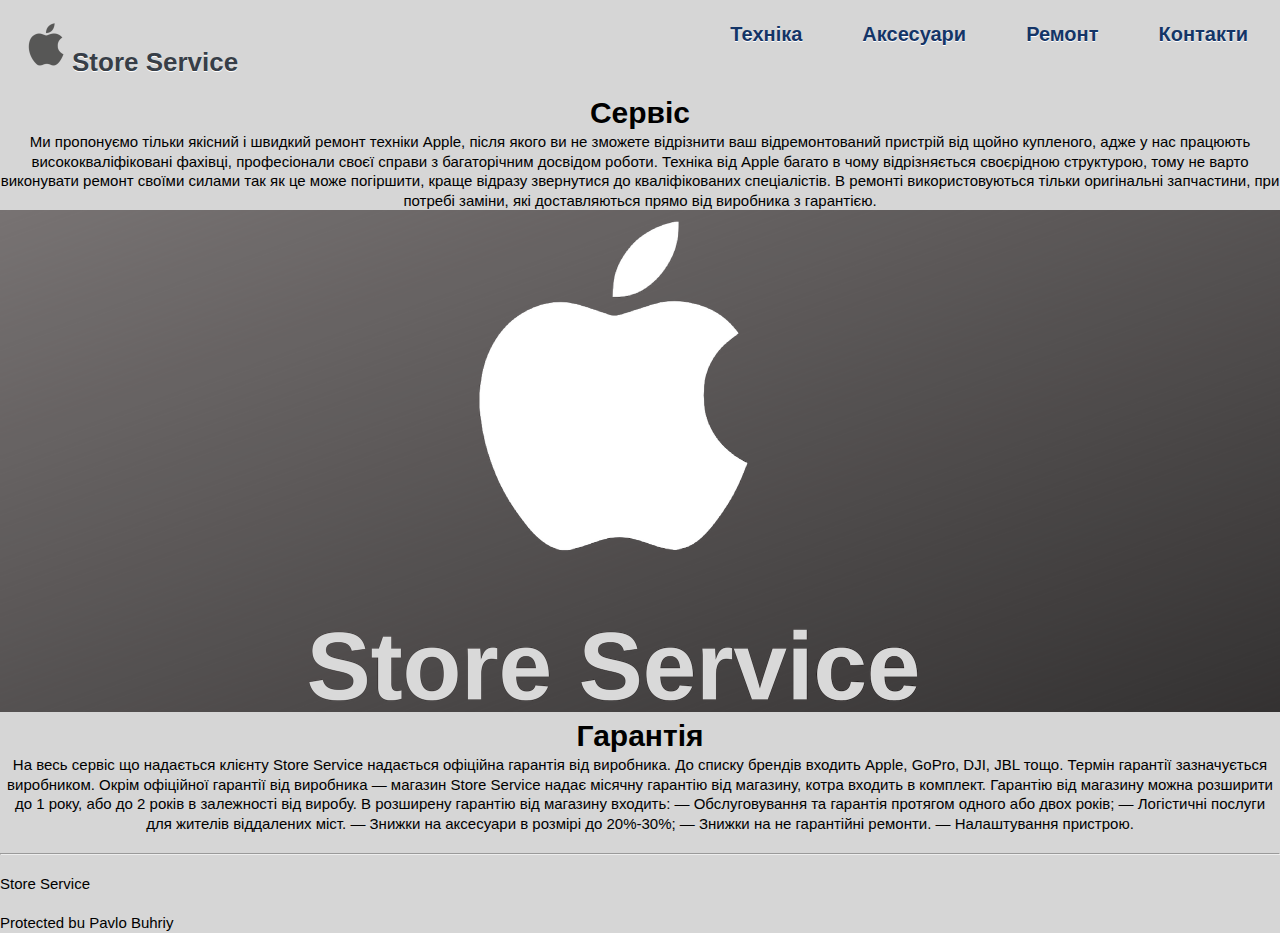
==== index.html @ 37590120 "Store Service" ====
<!DOCTYPE html>
<html lang="uk">

<head>
    <meta charset="UTF-8">
    <meta name="viewport" content="width=device-width, initial-scale=1.0">
    <meta http-equiv="X-UA-Compatible" content="ie=edge">
    <link rel="stylesheet" href="css/index.css">
    <title>Store Service</title>
</head>

<body bgcolor="#d6d6d6">
    <header>
        <div id="logo">
            <span><a href="index.html"><img src="img/apple.png" alt="Apple" height="50px">Store Service</a></span>
        </div>
        <nav>
            <ul>
                <li><a href="device.html">Техніка</a></li>
                <li><a href="#accessory.html">Аксесуари</a></li>
                <li><a href="service.html">Ремонт</a></li>
                <li><a href="contact.html">Контакти</a></li>
            </ul>
        </nav>
    </header>
    <main>
    
        <h1> Сервіс</h1>
        <p>Ми пропонуємо тільки якісний і швидкий ремонт техніки Apple, після якого ви не зможете відрізнити ваш відремонтований пристрій від щойно купленого, адже у нас працюють висококваліфіковані фахівці, професіонали своєї справи з багаторічним досвідом
            роботи. Техніка від Apple багато в чому відрізняється своєрідною структурою, тому не варто виконувати ремонт своїми силами так як це може погіршити, краще відразу звернутися до кваліфікованих спеціалістів. В ремонті використовуються тільки
            оригінальні запчастини, при потребі заміни, які доставляються прямо від виробника з гарантією.</p>
    </article>
    <article>
        <img src="img/store-service-1.png" alt="phone" width=100%>
        <section>
        <h1>Гарантія</h1>
        <p>На весь сервіс що надається клієнту Store Service надається офіційна гарантія від виробника. До списку брендів входить Apple, GoPro, DJI, JBL тощо. Термін гарантії зазначується виробником. Окрім офіційної гарантії від виробника — магазин Store
            Service надає місячну гарантію від магазину, котра входить в комплект. Гарантію від магазину можна розширити до 1 року, або до 2 років в залежності від виробу. В розширену гарантію від магазину входить: — Обслуговування та гарантія протягом
            одного або двох років; — Логістичні послуги для жителів віддалених міст. — Знижки на аксесуари в розмірі до 20%-30%; — Знижки на не гарантійні ремонти. — Налаштування пристрою.</p>
            </section>
    </article>
    
    </main>
   <footer>
       <br>
       <hr>
       <br>
  <div class="container">
    <div class="center"> Store Service</div>
    <br>
    <div class="col-1-3"> Protected bu Pavlo Buhriy</div>
  </div>
</footer>
</body>
</html>
---- css/index.css ----
*{
	margin: 0;
	padding: 0;
}

html,body {
	width: 100%;
	height: 100%;
}

body {
	background:
     #d6d6d6;
 font:15px/1.3 'PT Sans', sans-serif;
	position:relative;
	z-index:0;
}
header{
	height:70px;
	margin: 1px 1px 1px 1px;
	padding: 20px 1px 1px 1px;
}

#logo a {
	margin-left: 20px;
	float: left;
	font-weight: bold;
	text-decoration: none;
	font-size: 26px;
	text-shadow: 0 1px 0 white;
	color: #373e47;
}

nav {
	overflow: hidden;
	float: right;
}

nav li {
	float:left;
	list-style: none;
}
nav li a {
	font-size: 20px;
	font-weight: bold;
	text-decoration: none;
	padding: 0 30px;
	color: #143567;
	text-shadow: 0 1px 0 white;
}

nav li a:hover {
	color: #a45f93;
}

main {
text-align: center;
}
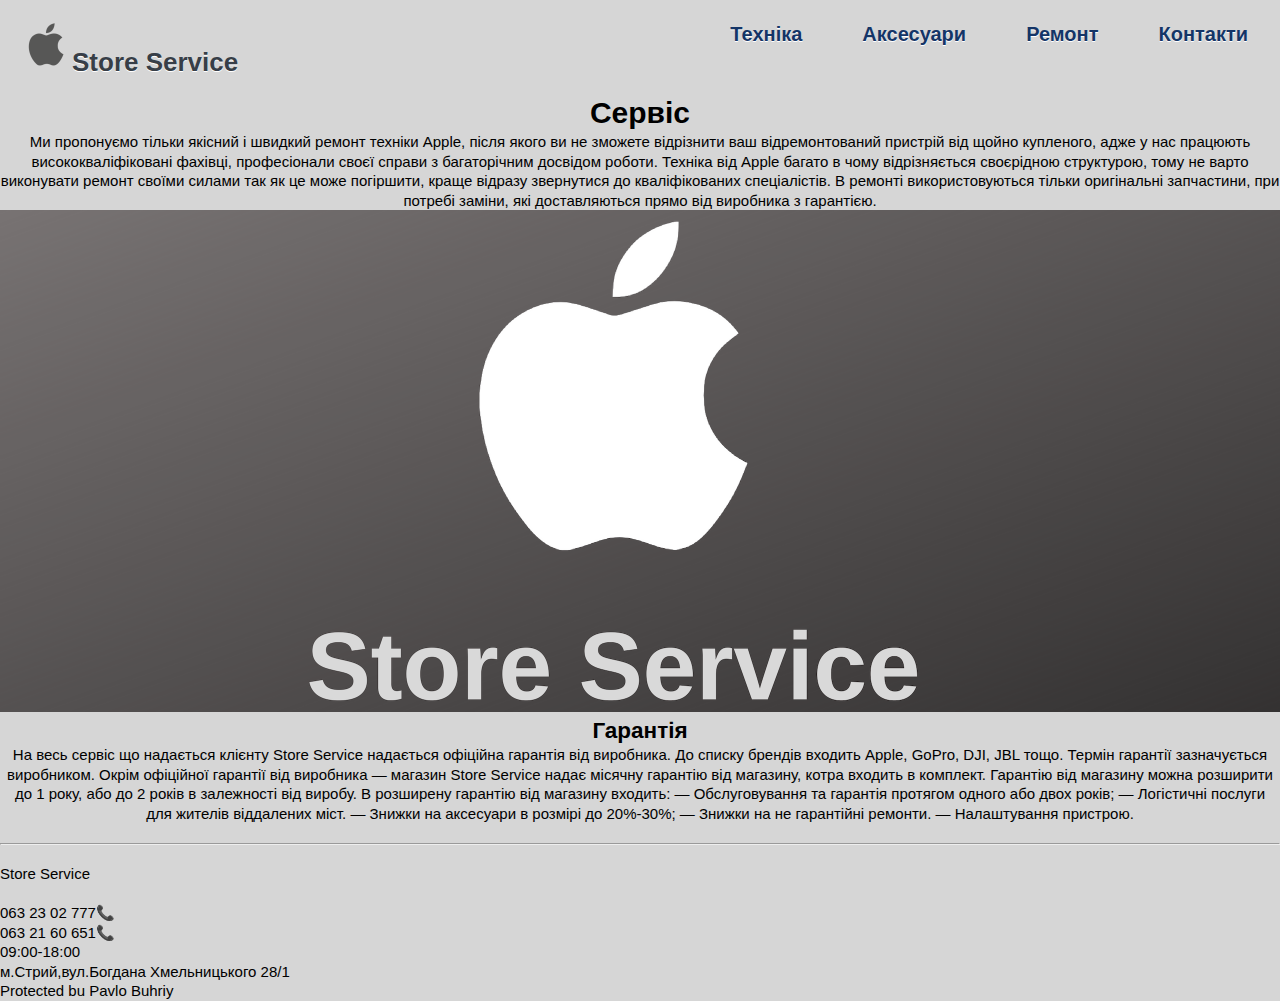
==== commit e17e1bac: "Store Service" ====
--- a/index.html
+++ b/index.html
@@ -1,6 +1,5 @@
 <!DOCTYPE html>
 <html lang="uk">
-
 <head>
     <meta charset="UTF-8">
     <meta name="viewport" content="width=device-width, initial-scale=1.0">
@@ -8,8 +7,7 @@
     <link rel="stylesheet" href="css/index.css">
     <title>Store Service</title>
 </head>
-
-<body bgcolor="#d6d6d6">
+<body>
     <header>
         <div id="logo">
             <span><a href="index.html"><img src="img/apple.png" alt="Apple" height="50px">Store Service</a></span>
@@ -17,39 +15,41 @@
         <nav>
             <ul>
                 <li><a href="device.html">Техніка</a></li>
-                <li><a href="#accessory.html">Аксесуари</a></li>
+                <li><a href="accessory.html">Аксесуари</a></li>
                 <li><a href="service.html">Ремонт</a></li>
-                <li><a href="contact.html">Контакти</a></li>
+                <li><a href="#contact">Контакти</a></li>
             </ul>
         </nav>
     </header>
     <main>
-    
+        <article>
         <h1> Сервіс</h1>
         <p>Ми пропонуємо тільки якісний і швидкий ремонт техніки Apple, після якого ви не зможете відрізнити ваш відремонтований пристрій від щойно купленого, адже у нас працюють висококваліфіковані фахівці, професіонали своєї справи з багаторічним досвідом
             роботи. Техніка від Apple багато в чому відрізняється своєрідною структурою, тому не варто виконувати ремонт своїми силами так як це може погіршити, краще відразу звернутися до кваліфікованих спеціалістів. В ремонті використовуються тільки
             оригінальні запчастини, при потребі заміни, які доставляються прямо від виробника з гарантією.</p>
-    </article>
-    <article>
-        <img src="img/store-service-1.png" alt="phone" width=100%>
-        <section>
-        <h1>Гарантія</h1>
-        <p>На весь сервіс що надається клієнту Store Service надається офіційна гарантія від виробника. До списку брендів входить Apple, GoPro, DJI, JBL тощо. Термін гарантії зазначується виробником. Окрім офіційної гарантії від виробника — магазин Store
-            Service надає місячну гарантію від магазину, котра входить в комплект. Гарантію від магазину можна розширити до 1 року, або до 2 років в залежності від виробу. В розширену гарантію від магазину входить: — Обслуговування та гарантія протягом
-            одного або двох років; — Логістичні послуги для жителів віддалених міст. — Знижки на аксесуари в розмірі до 20%-30%; — Знижки на не гарантійні ремонти. — Налаштування пристрою.</p>
+        </article>
+        <article>
+            <img src="img/store-service-1.png" alt="phone" width=100%>
+            <section>
+                <h2>Гарантія</h2>
+                <p>На весь сервіс що надається клієнту Store Service надається офіційна гарантія від виробника. До списку брендів входить Apple, GoPro, DJI, JBL тощо. Термін гарантії зазначується виробником. Окрім офіційної гарантії від виробника — магазин
+                    Store Service надає місячну гарантію від магазину, котра входить в комплект. Гарантію від магазину можна розширити до 1 року, або до 2 років в залежності від виробу. В розширену гарантію від магазину входить: — Обслуговування та гарантія
+                    протягом одного або двох років; — Логістичні послуги для жителів віддалених міст. — Знижки на аксесуари в розмірі до 20%-30%; — Знижки на не гарантійні ремонти. — Налаштування пристрою.</p>
             </section>
-    </article>
-    
+        </article>
     </main>
-   <footer>
-       <br>
-       <hr>
-       <br>
-  <div class="container">
-    <div class="center"> Store Service</div>
-    <br>
-    <div class="col-1-3"> Protected bu Pavlo Buhriy</div>
-  </div>
-</footer>
+    <footer>
+        <br>
+        <hr>
+        <br>
+        <div class="container">
+            Store Service
+            <div id="contact">
+                <br> 063 23 02 777📞<br> 063 21 60 651📞 ⠀
+                <br> 09:00-18:00
+                <br> м.Стрий,вул.Богдана Хмельницького 28/1<br> Protected bu Pavlo Buhriy
+            </div>
+        </div>
+    </footer>
 </body>
 </html>
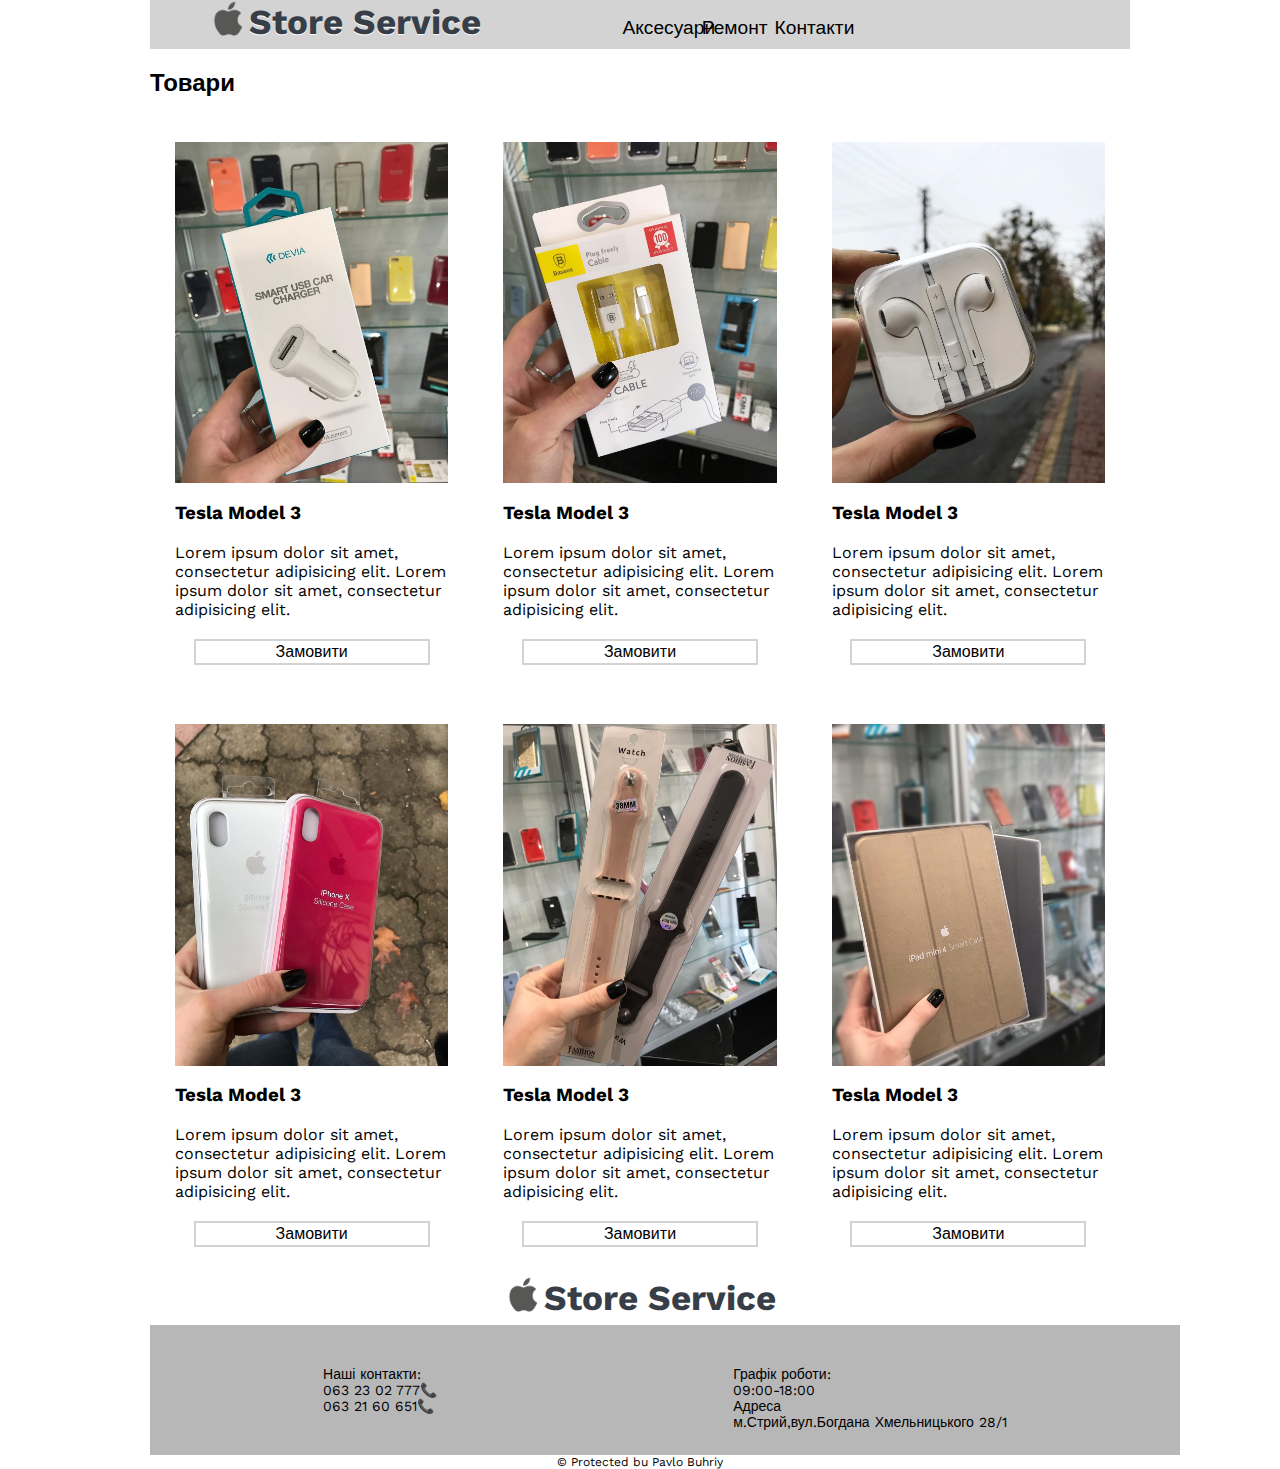
==== commit 75480916: "Create" ====
--- a/index.html
+++ b/index.html
@@ -1,5 +1,6 @@
 <!DOCTYPE html>
 <html lang="uk">
+
 <head>
     <meta charset="UTF-8">
     <meta name="viewport" content="width=device-width, initial-scale=1.0">
@@ -7,49 +8,95 @@
     <link rel="stylesheet" href="css/index.css">
     <title>Store Service</title>
 </head>
+
 <body>
     <header>
-        <div id="logo">
-            <span><a href="index.html"><img src="img/apple.png" alt="Apple" height="50px">Store Service</a></span>
-        </div>
         <nav>
-            <ul>
-                <li><a href="device.html">Техніка</a></li>
-                <li><a href="accessory.html">Аксесуари</a></li>
-                <li><a href="service.html">Ремонт</a></li>
-                <li><a href="#contact">Контакти</a></li>
-            </ul>
+            <div id="logo">
+                <a href="index.html"><img src="img/apple.png" alt="Apple"><span>Store Service</span></a>
+            </div>
+            <div id="mainmenu">
+                <ul class="menu">
+                    <li><a href="#accessory.html">Аксесуари</a></li>
+                    <li><a href="#service.html">Ремонт</a></li>
+                    <li><a href="#contact">Контакти</a></li>
+                </ul>
+            </div>
         </nav>
     </header>
     <main>
-        <article>
-        <h1> Сервіс</h1>
-        <p>Ми пропонуємо тільки якісний і швидкий ремонт техніки Apple, після якого ви не зможете відрізнити ваш відремонтований пристрій від щойно купленого, адже у нас працюють висококваліфіковані фахівці, професіонали своєї справи з багаторічним досвідом
-            роботи. Техніка від Apple багато в чому відрізняється своєрідною структурою, тому не варто виконувати ремонт своїми силами так як це може погіршити, краще відразу звернутися до кваліфікованих спеціалістів. В ремонті використовуються тільки
-            оригінальні запчастини, при потребі заміни, які доставляються прямо від виробника з гарантією.</p>
-        </article>
-        <article>
-            <img src="img/store-service-1.png" alt="phone" width=100%>
-            <section>
-                <h2>Гарантія</h2>
-                <p>На весь сервіс що надається клієнту Store Service надається офіційна гарантія від виробника. До списку брендів входить Apple, GoPro, DJI, JBL тощо. Термін гарантії зазначується виробником. Окрім офіційної гарантії від виробника — магазин
-                    Store Service надає місячну гарантію від магазину, котра входить в комплект. Гарантію від магазину можна розширити до 1 року, або до 2 років в залежності від виробу. В розширену гарантію від магазину входить: — Обслуговування та гарантія
-                    протягом одного або двох років; — Логістичні послуги для жителів віддалених міст. — Знижки на аксесуари в розмірі до 20%-30%; — Знижки на не гарантійні ремонти. — Налаштування пристрою.</p>
-            </section>
-        </article>
+        <h2>Товари</h2>
+        <div class="product-list">
+            <article class="product-card">
+                <img src="img/ac1.jpg" alt="">
+                <h3>Tesla Model 3</h3>
+                <p>Lorem ipsum dolor sit amet, consectetur adipisicing elit. Lorem ipsum dolor sit amet, consectetur adipisicing elit.</p>
+                <div class="button-container">
+                    <button class="button">Замовити</button>
+                </div>
+            </article>
+            <article class="product-card">
+                <img src="img/ac2.jpg" alt="">
+                <h3>Tesla Model 3</h3>
+                <p>Lorem ipsum dolor sit amet, consectetur adipisicing elit. Lorem ipsum dolor sit amet, consectetur adipisicing elit.</p>
+                <div class="button-container">
+                    <button class="button">Замовити</button>
+                </div>
+            </article>
+            <article class="product-card">
+                <img src="img/ac3.jpg" alt="">
+                <h3>Tesla Model 3</h3>
+                <p>Lorem ipsum dolor sit amet, consectetur adipisicing elit. Lorem ipsum dolor sit amet, consectetur adipisicing elit.</p>
+                <div class="button-container">
+                    <button class="button">Замовити</button>
+                </div>
+            </article>
+                        <article class="product-card">
+                <img src="img/ac4.jpg" alt="">
+                <h3>Tesla Model 3</h3>
+                <p>Lorem ipsum dolor sit amet, consectetur adipisicing elit. Lorem ipsum dolor sit amet, consectetur adipisicing elit.</p>
+                <div class="button-container">
+                    <button class="button">Замовити</button>
+                </div>
+            </article>
+                        <article class="product-card">
+                <img src="img/ac5.jpg" alt="">
+                <h3>Tesla Model 3</h3>
+                <p>Lorem ipsum dolor sit amet, consectetur adipisicing elit. Lorem ipsum dolor sit amet, consectetur adipisicing elit.</p>
+                <div class="button-container">
+                    <button class="button">Замовити</button>
+                </div>
+            </article>
+                        <article class="product-card">
+                <img src="img/ac6.jpg" alt="">
+                <h3>Tesla Model 3</h3>
+                <p>Lorem ipsum dolor sit amet, consectetur adipisicing elit. Lorem ipsum dolor sit amet, consectetur adipisicing elit.</p>
+                <div class="button-container">
+                    <button class="button">Замовити</button>
+                </div>
+            </article>
+        </div>
     </main>
     <footer>
-        <br>
-        <hr>
-        <br>
         <div class="container">
-            Store Service
+            <div id="logo">
+                <a href="index.html"><img src="img/apple.png" alt="Apple"><span>Store Service</span></a>
+            </div>
+            <div class="info">
             <div id="contact">
-                <br> 063 23 02 777📞<br> 063 21 60 651📞 ⠀
-                <br> 09:00-18:00
-                <br> м.Стрий,вул.Богдана Хмельницького 28/1<br> Protected bu Pavlo Buhriy
+                <br> Наші контакти:
+                <br> 063 23 02 777📞<br> 063 21 60 651📞
+            </div>
+            <div id="contact">
+                <br>Графік роботи: <br>09:00-18:00
+                <br>Адреса
+                <br> м.Стрий,вул.Богдана Хмельницького 28/1
+            </div>
+            </div>
+            <div class="copirate">© Protected bu Pavlo Buhriy
             </div>
         </div>
     </footer>
 </body>
+
 </html>
--- a/css/index.css
+++ b/css/index.css
@@ -1,60 +1,141 @@
-*{
-	margin: 0;
-	padding: 0;
-}
+@import url('https://fonts.googleapis.com/css?family=Bungee|Work+Sans');
 
-html,body {
-	width: 100%;
-	height: 100%;
+:root {
+    font-family: 'Work Sans', sans-serif;
 }
 
 body {
-	background:
-     #d6d6d6;
- font:15px/1.3 'PT Sans', sans-serif;
-	position:relative;
-	z-index:0;
+    max-width: 980px;
+    margin: auto;
 }
-header{
-	height:70px;
-	margin: 1px 1px 1px 1px;
-	padding: 20px 1px 1px 1px;
+
+header {
+	background-color: #D3D3D3;
+}
+
+#logo {
+    margin: 0;
+}
+
+#logo a img {
+    width: 40px;
 }
 
 #logo a {
-	margin-left: 20px;
-	float: left;
+	margin-left: 0px;
 	font-weight: bold;
 	text-decoration: none;
-	font-size: 26px;
+	font-size: 35px;
 	text-shadow: 0 1px 0 white;
 	color: #373e47;
 }
 
-nav {
-	overflow: hidden;
-	float: right;
+#logo a span {
+	vertical-align: 6px;
+}
+nav ul.menu {
+
+    display: flex;
+
+
+    margin-bottom: 0;
+    justify-content: space-around;
+}
+header nav, header div {
+	display: flex;
+	margin-left: 6%;
+	
+}
+nav ul.menu li {
+    list-style: none;
 }
 
-nav li {
-	float:left;
-	list-style: none;
-}
-nav li a {
-	font-size: 20px;
-	font-weight: bold;
-	text-decoration: none;
-	padding: 0 30px;
-	color: #143567;
-	text-shadow: 0 1px 0 white;
+nav ul.menu li a {
+    text-decoration: none;
+    color: black;
+    font-size: 1.2rem;
+    padding: 0 0 0 50%;
 }
 
-nav li a:hover {
-	color: #a45f93;
+
+nav ul.menu li a:hover {
+    text-decoration: underline;
 }
 
-main {
-text-align: center;
+.button {
+    background-color: #4CAF50; /* Green */
+    border: none;
+    color: white;
+    padding: 2px 80px;
+    text-align: center;
+    text-decoration: none;
+    display: inline-block;
+    font-size: 16px;
+    margin: 4px 2px;
+    -webkit-transition-duration: 0.4s; /* Safari */
+    transition-duration: 0.4s;
+    cursor: pointer;
+    background-color: white; 
+    color: black; 
+    border: 2px solid  #D3D3D3;
 }
 
- +.button:hover {
+    background-color:  #D3D3D3;
+    color: white;
+}
+
+.product-card {
+    padding: 25px;
+}
+.product-card img {
+    display: block;
+    width: 100%;
+}
+
+.product-card .button-container {
+    display: flex;
+    justify-content: space-around;
+    flex-wrap: wrap;
+}
+
+@media (min-width: 400px) {
+    .product-list {
+        display: grid;
+        grid-gap: 5px;
+        grid-template-columns: 1fr 1fr;
+    }
+   //** header nav, header div {
+		display: block;
+    	}
+    nav ul.menu {
+		    display: block;
+    		margin-bottom: 0;
+    	justify-content: space-around;
+}**//
+}
+
+@media (min-width: 600px) {
+    .product-list {
+        grid-template-columns: 1fr 1fr 1fr;
+    }
+}
+
+ footer div#logo {
+    text-align: center;
+}
+
+footer .info {
+    display: flex;
+    padding: 25px;
+    width: 100%;
+    justify-content: space-around;
+    flex-wrap: wrap;
+    font-size: 14px;
+    background-color: #b7b7b8;
+}
+
+.copirate {
+    text-align: center;
+    font-size: 12px;
+}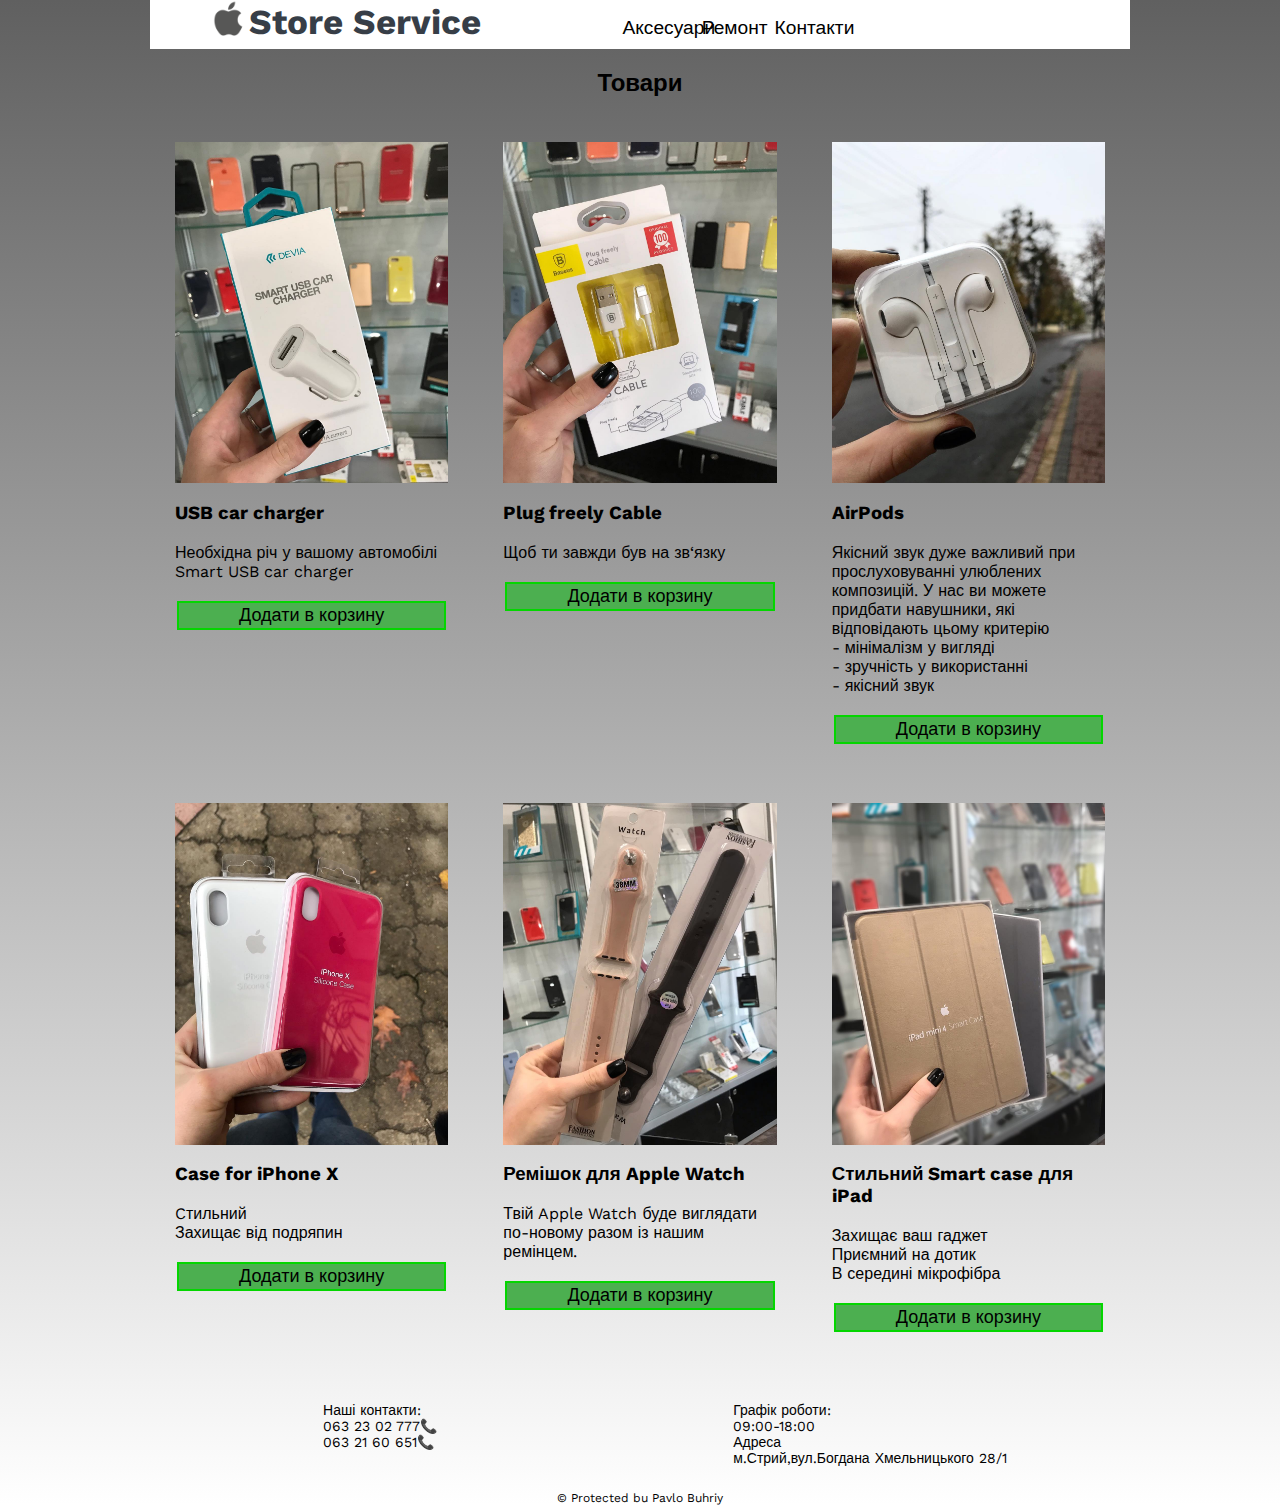
==== commit 39b356bc: "Complete progect" ====
--- a/index.html
+++ b/index.html
@@ -29,65 +29,66 @@
         <div class="product-list">
             <article class="product-card">
                 <img src="img/ac1.jpg" alt="">
-                <h3>Tesla Model 3</h3>
-                <p>Lorem ipsum dolor sit amet, consectetur adipisicing elit. Lorem ipsum dolor sit amet, consectetur adipisicing elit.</p>
+                <h3>USB car charger</h3>
+                <p>Необхідна річ у вашому автомобілі Smart USB car charger</p>
                 <div class="button-container">
-                    <button class="button">Замовити</button>
+                    <button class="button">Додати в корзину</button>
                 </div>
             </article>
             <article class="product-card">
                 <img src="img/ac2.jpg" alt="">
-                <h3>Tesla Model 3</h3>
-                <p>Lorem ipsum dolor sit amet, consectetur adipisicing elit. Lorem ipsum dolor sit amet, consectetur adipisicing elit.</p>
+                <h3>Plug freely Cable</h3>
+                <p>Щоб ти завжди був на зв‘язку</p>
                 <div class="button-container">
-                    <button class="button">Замовити</button>
+                    <button class="button">Додати в корзину</button>
                 </div>
             </article>
             <article class="product-card">
                 <img src="img/ac3.jpg" alt="">
-                <h3>Tesla Model 3</h3>
-                <p>Lorem ipsum dolor sit amet, consectetur adipisicing elit. Lorem ipsum dolor sit amet, consectetur adipisicing elit.</p>
+                <h3>AirPods</h3>
+                <p>Якісний звук дуже важливий при прослуховуванні улюблених композицій. 
+                У нас ви можете придбати навушники, які відповідають цьому 
+                критерію <br>- мінімалізм у вигляді<br>- зручність у використанні<br>- якісний звук</p>
                 <div class="button-container">
-                    <button class="button">Замовити</button>
+                    <button class="button">Додати в корзину</button>
                 </div>
             </article>
                         <article class="product-card">
                 <img src="img/ac4.jpg" alt="">
-                <h3>Tesla Model 3</h3>
-                <p>Lorem ipsum dolor sit amet, consectetur adipisicing elit. Lorem ipsum dolor sit amet, consectetur adipisicing elit.</p>
+                <h3>Case for iPhone X </h3>
+                <p>Cтильний <br>Захищає від подряпин </p>
                 <div class="button-container">
-                    <button class="button">Замовити</button>
+                    <button class="button">Додати в корзину</button>
                 </div>
             </article>
                         <article class="product-card">
                 <img src="img/ac5.jpg" alt="">
-                <h3>Tesla Model 3</h3>
-                <p>Lorem ipsum dolor sit amet, consectetur adipisicing elit. Lorem ipsum dolor sit amet, consectetur adipisicing elit.</p>
+                <h3>Ремішок для Apple Watch</h3>
+                <p>Твій Apple Watch буде виглядати по-новому разом із нашим ремінцем.</p>
                 <div class="button-container">
-                    <button class="button">Замовити</button>
+                    <button class="button">Додати в корзину</button>
                 </div>
             </article>
                         <article class="product-card">
                 <img src="img/ac6.jpg" alt="">
-                <h3>Tesla Model 3</h3>
-                <p>Lorem ipsum dolor sit amet, consectetur adipisicing elit. Lorem ipsum dolor sit amet, consectetur adipisicing elit.</p>
+                <h3>Стильний Smart case для iPad </h3>
+                <p>Захищає ваш гаджет
+                   <br>Приємний на дотик
+                   <br>В середині мікрофібра</p>
                 <div class="button-container">
-                    <button class="button">Замовити</button>
+                    <button class="button">Додати в корзину</button>
                 </div>
             </article>
         </div>
     </main>
     <footer>
         <div class="container">
-            <div id="logo">
-                <a href="index.html"><img src="img/apple.png" alt="Apple"><span>Store Service</span></a>
-            </div>
             <div class="info">
             <div id="contact">
                 <br> Наші контакти:
                 <br> 063 23 02 777📞<br> 063 21 60 651📞
             </div>
-            <div id="contact">
+            <div class="contact">
                 <br>Графік роботи: <br>09:00-18:00
                 <br>Адреса
                 <br> м.Стрий,вул.Богдана Хмельницького 28/1
--- a/css/index.css
+++ b/css/index.css
@@ -7,10 +7,11 @@
 body {
     max-width: 980px;
     margin: auto;
+        background: linear-gradient(#606060, #fff);
 }
 
 header {
-	background-color: #D3D3D3;
+	background-color: #fff;
 }
 
 #logo {
@@ -34,10 +35,7 @@
 	vertical-align: 6px;
 }
 nav ul.menu {
-
     display: flex;
-
-
     margin-bottom: 0;
     justify-content: space-around;
 }
@@ -61,27 +59,28 @@
 nav ul.menu li a:hover {
     text-decoration: underline;
 }
+h2 {
+	text-align: center;
+}
 
 .button {
-    background-color: #4CAF50; /* Green */
+    background-color: #4CAF50; 
     border: none;
     color: white;
-    padding: 2px 80px;
+    padding: 2px 60px;
     text-align: center;
     text-decoration: none;
     display: inline-block;
-    font-size: 16px;
+    font-size: large;
     margin: 4px 2px;
-    -webkit-transition-duration: 0.4s; /* Safari */
     transition-duration: 0.4s;
     cursor: pointer;
-    background-color: white; 
     color: black; 
-    border: 2px solid  #D3D3D3;
+    border: 2px solid  #04d600;
 }
 
 .button:hover {
-    background-color:  #D3D3D3;
+    background-color:  #04d600;
     color: white;
 }
 
@@ -132,7 +131,6 @@
     justify-content: space-around;
     flex-wrap: wrap;
     font-size: 14px;
-    background-color: #b7b7b8;
 }
 
 .copirate {
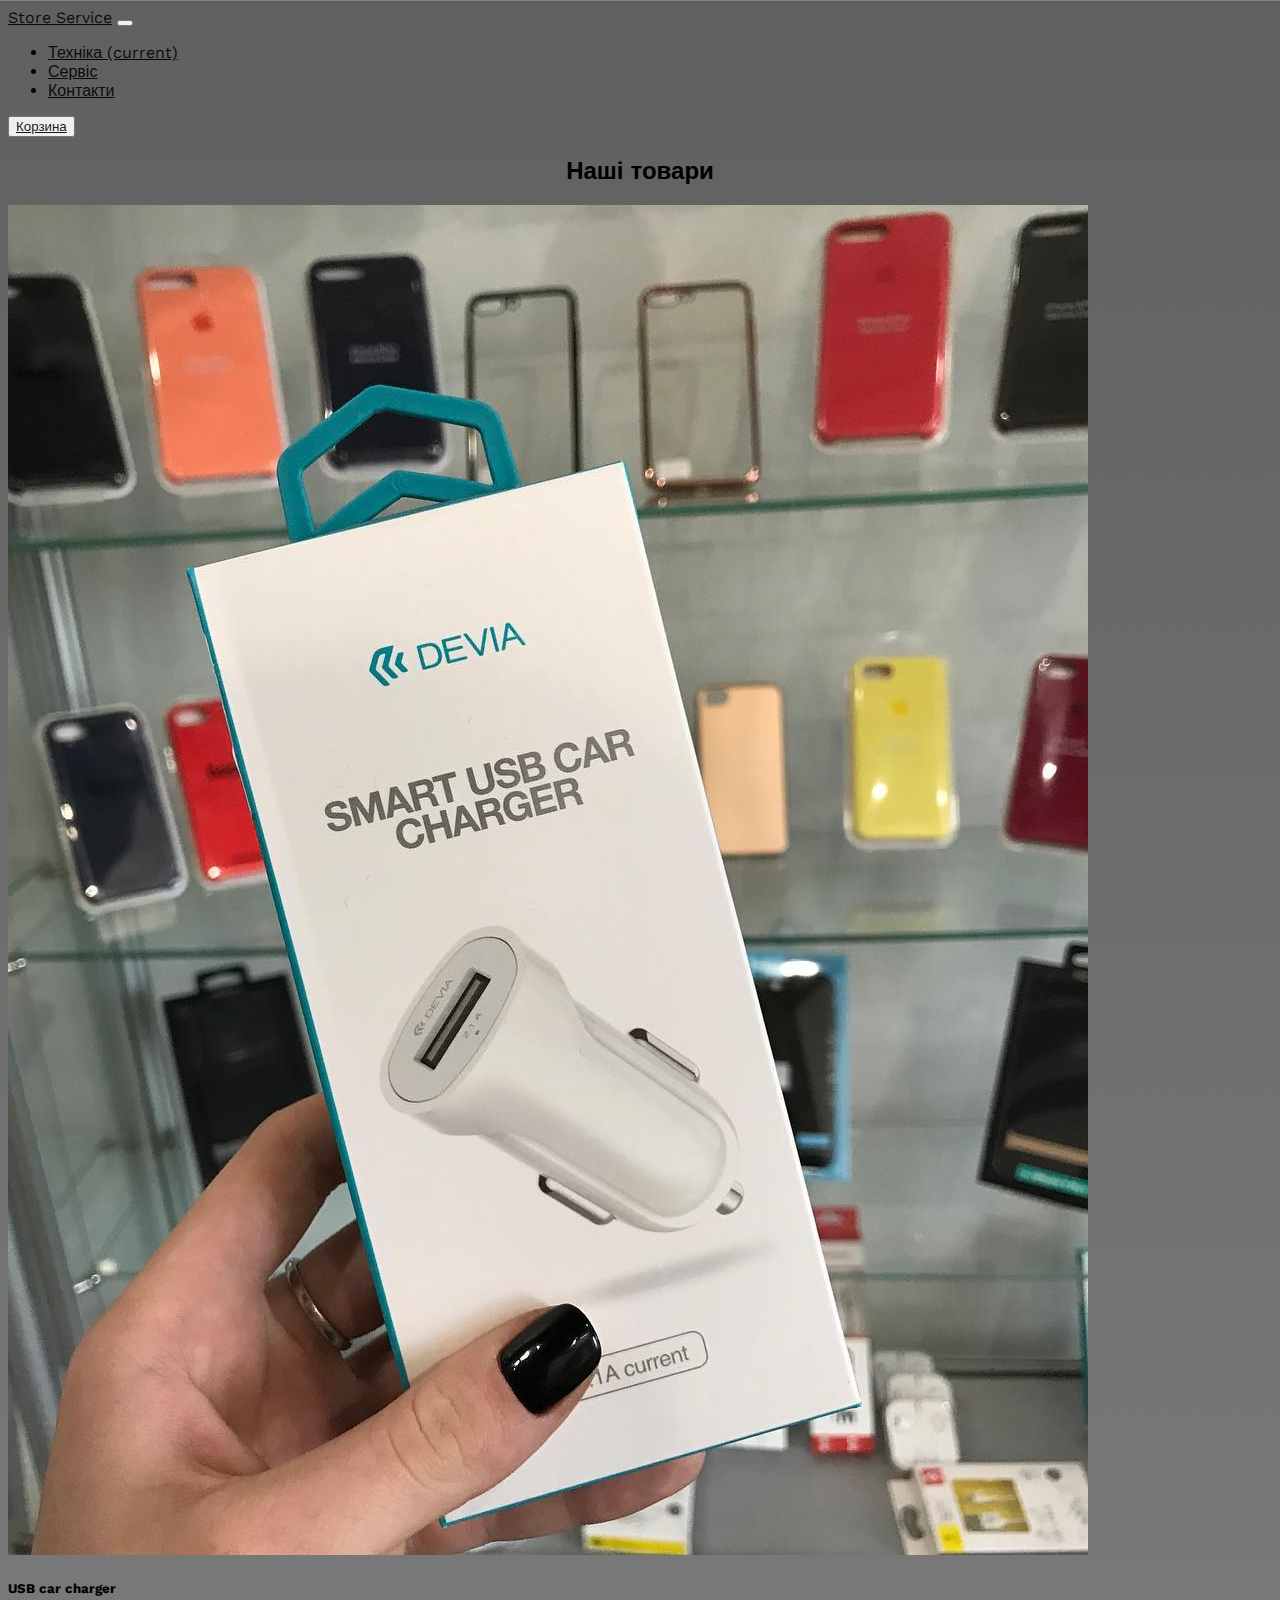
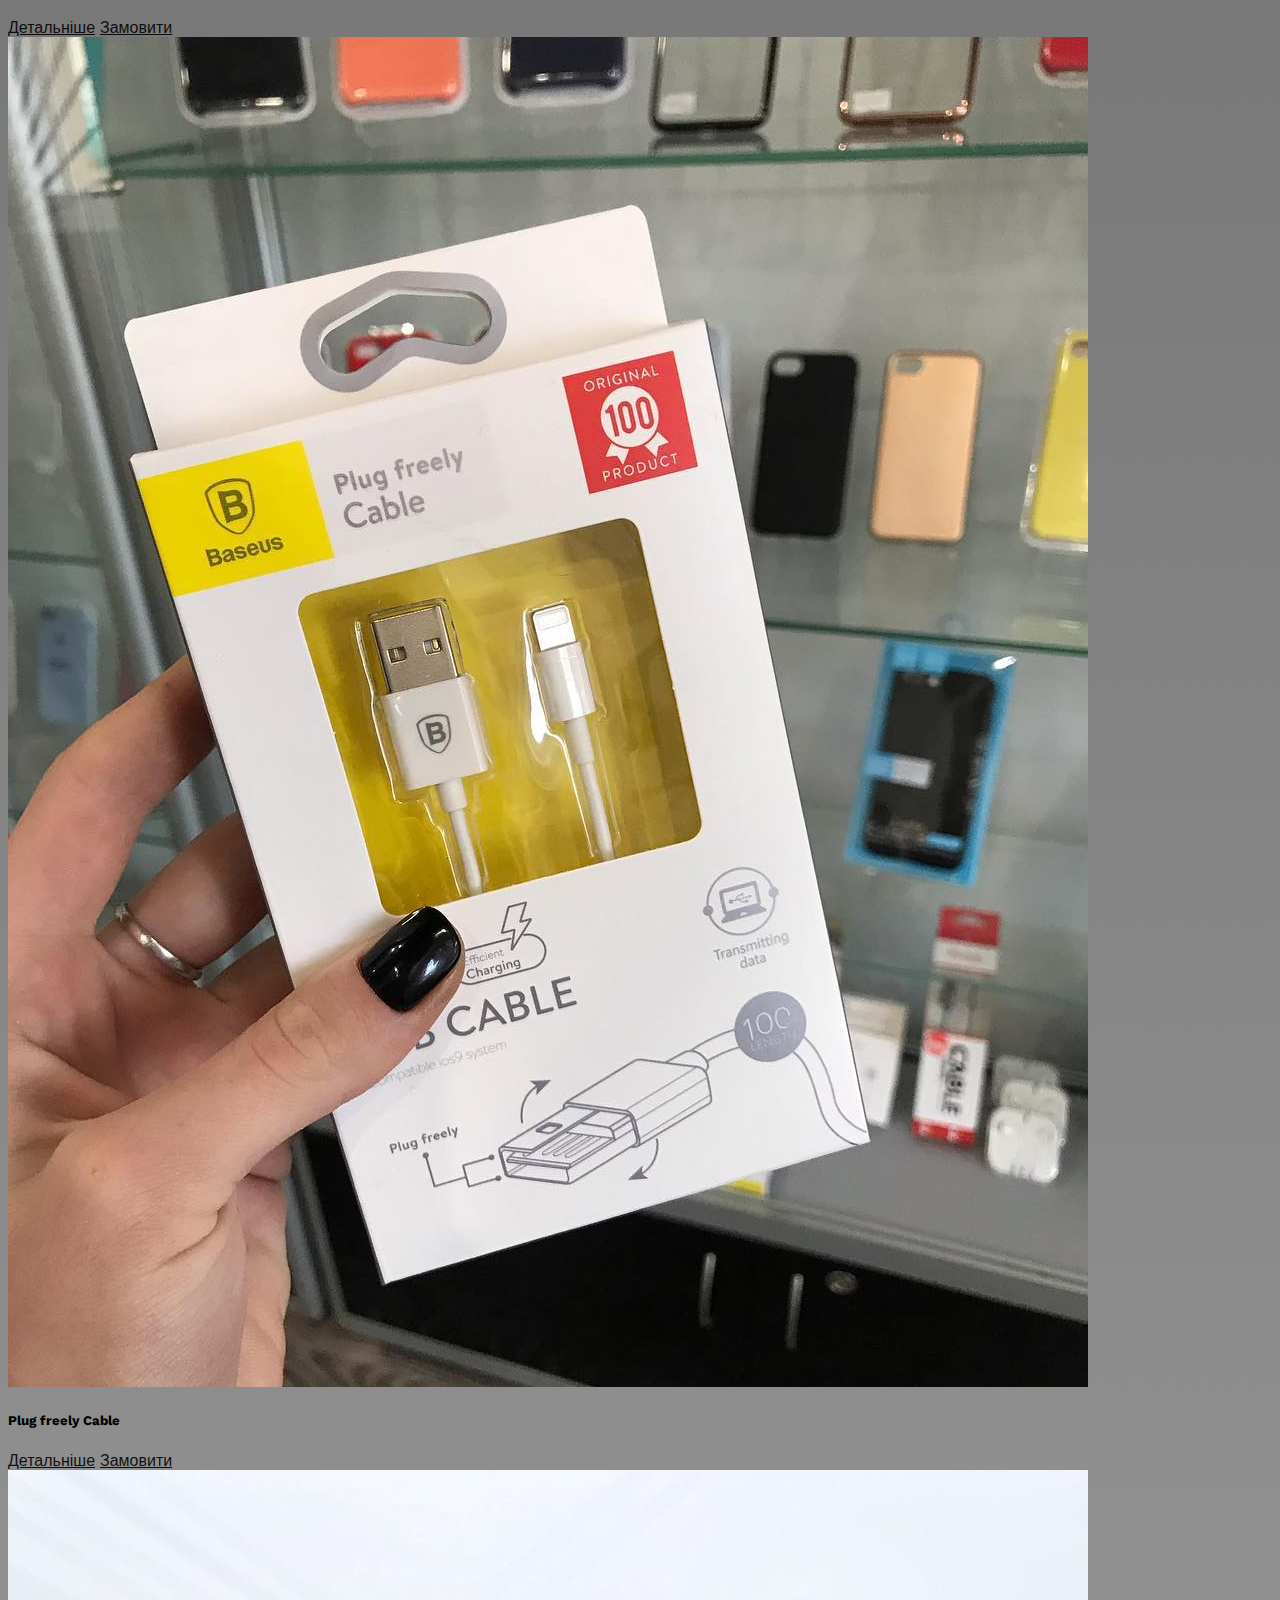
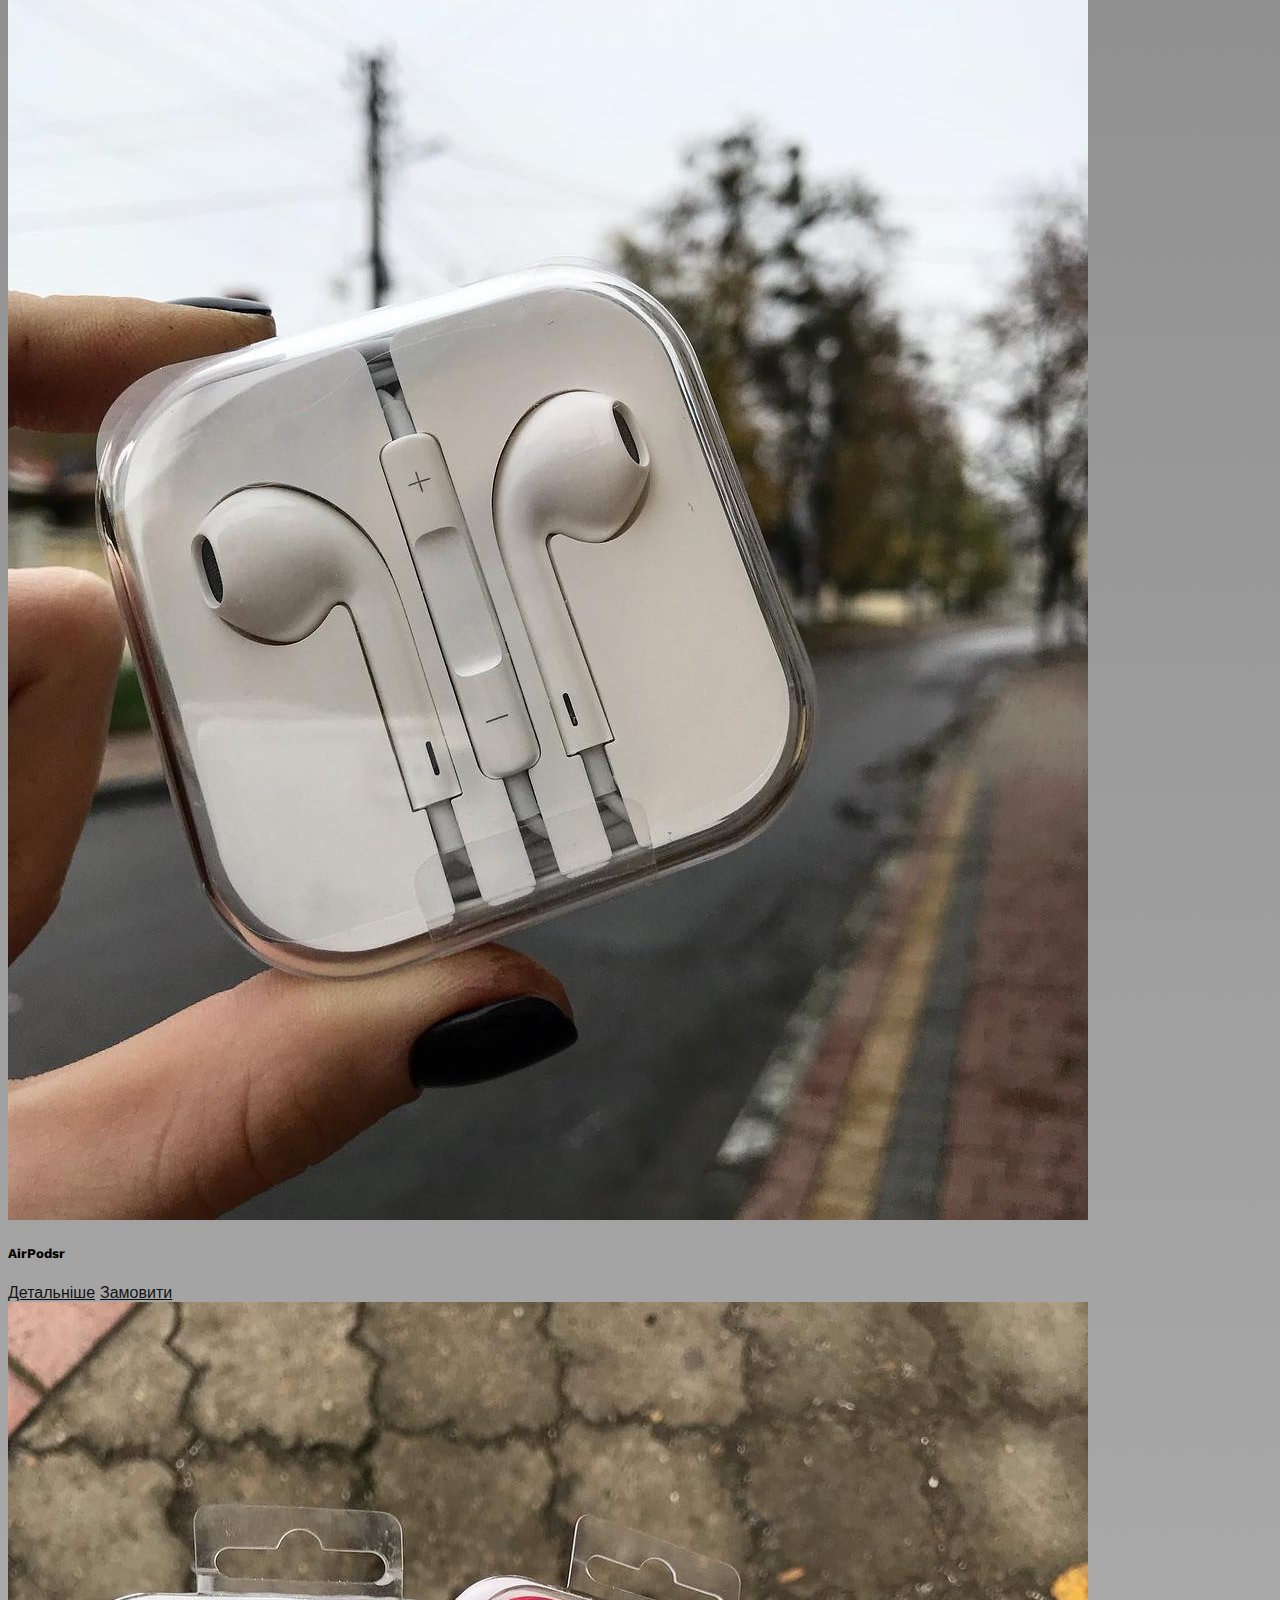
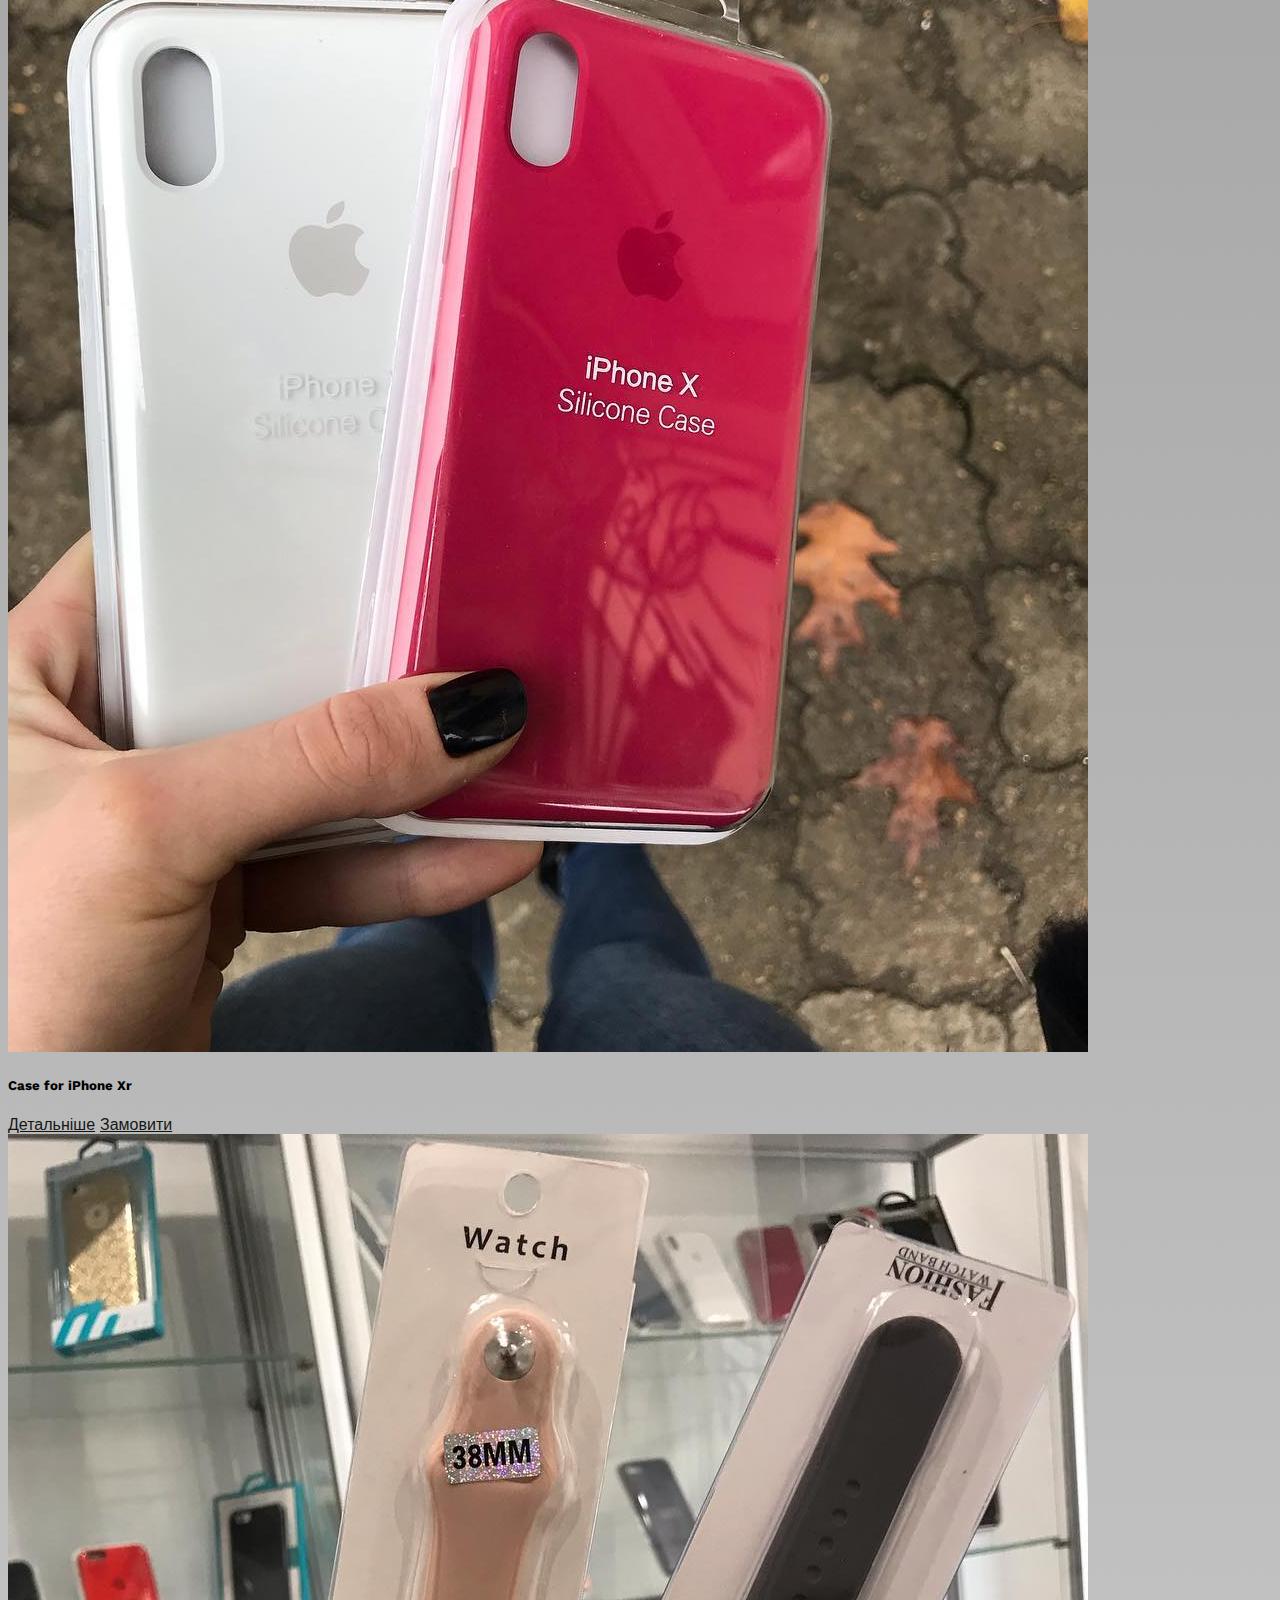
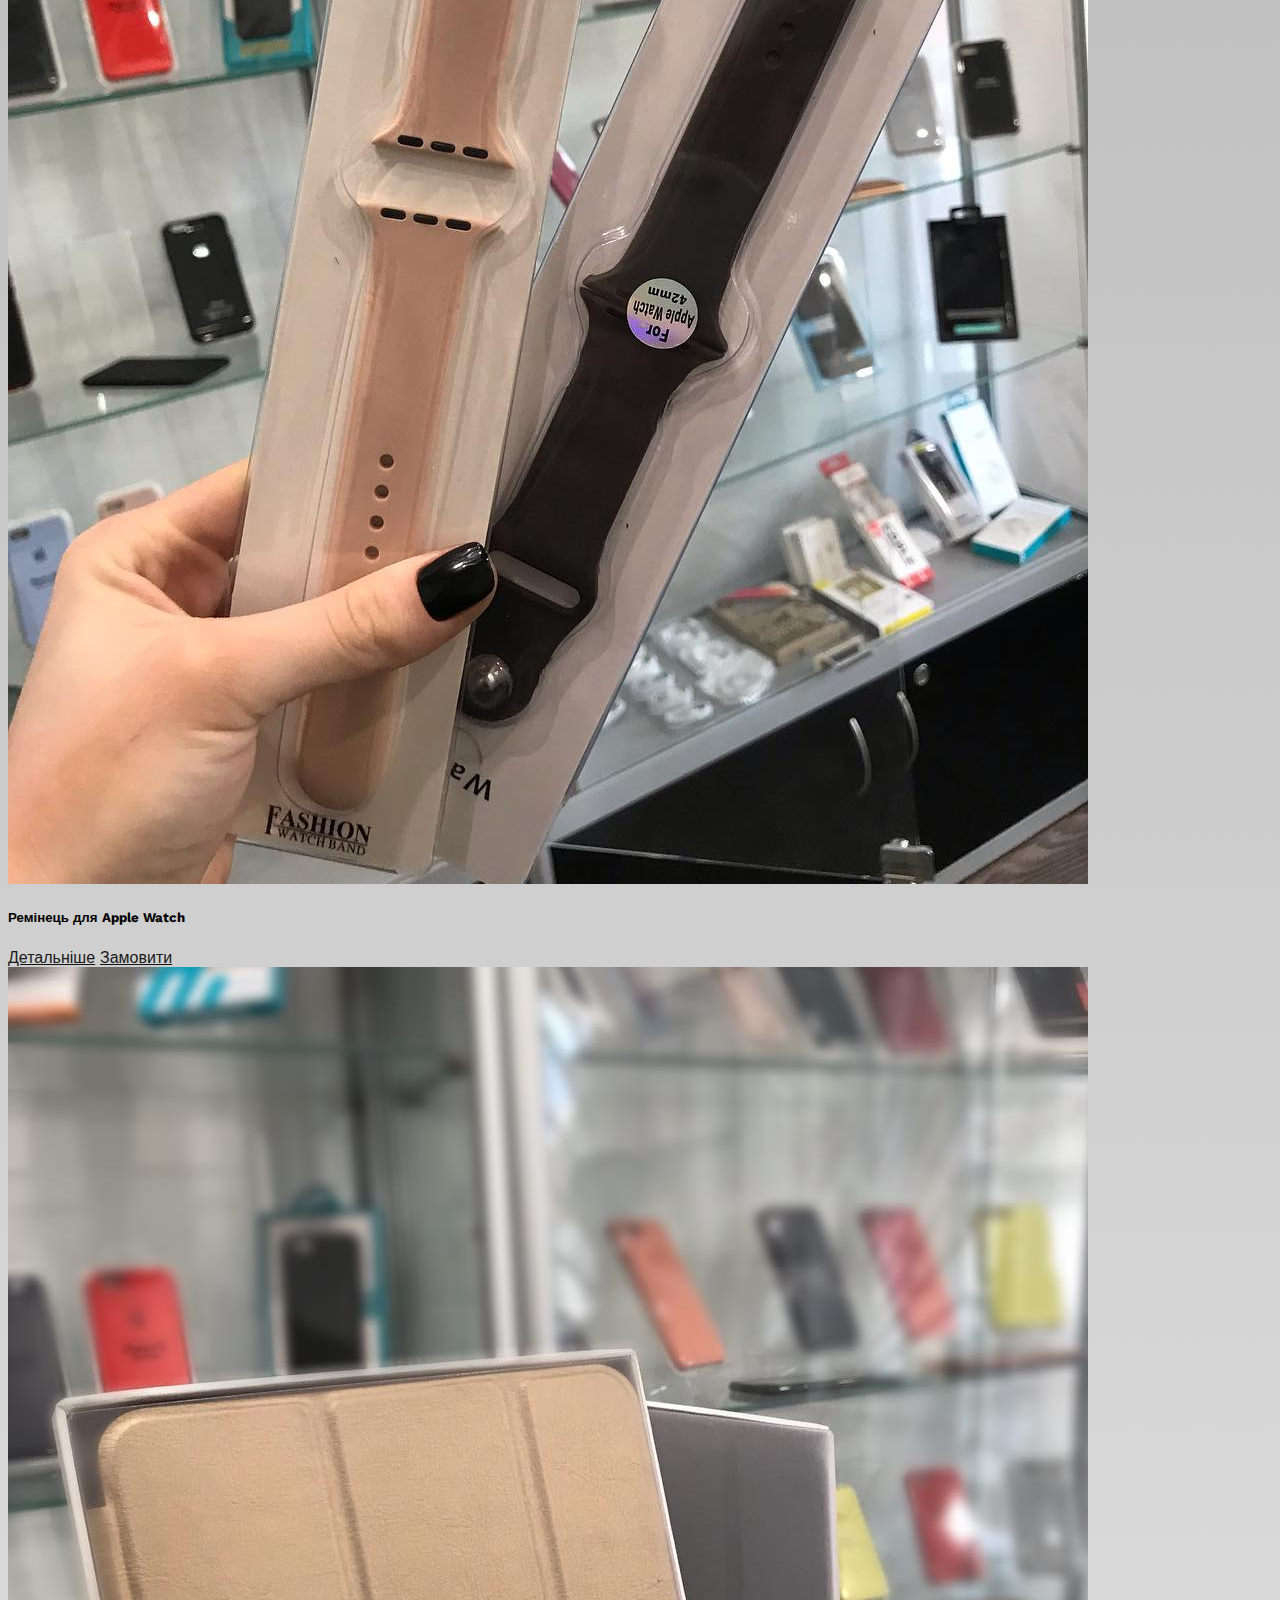
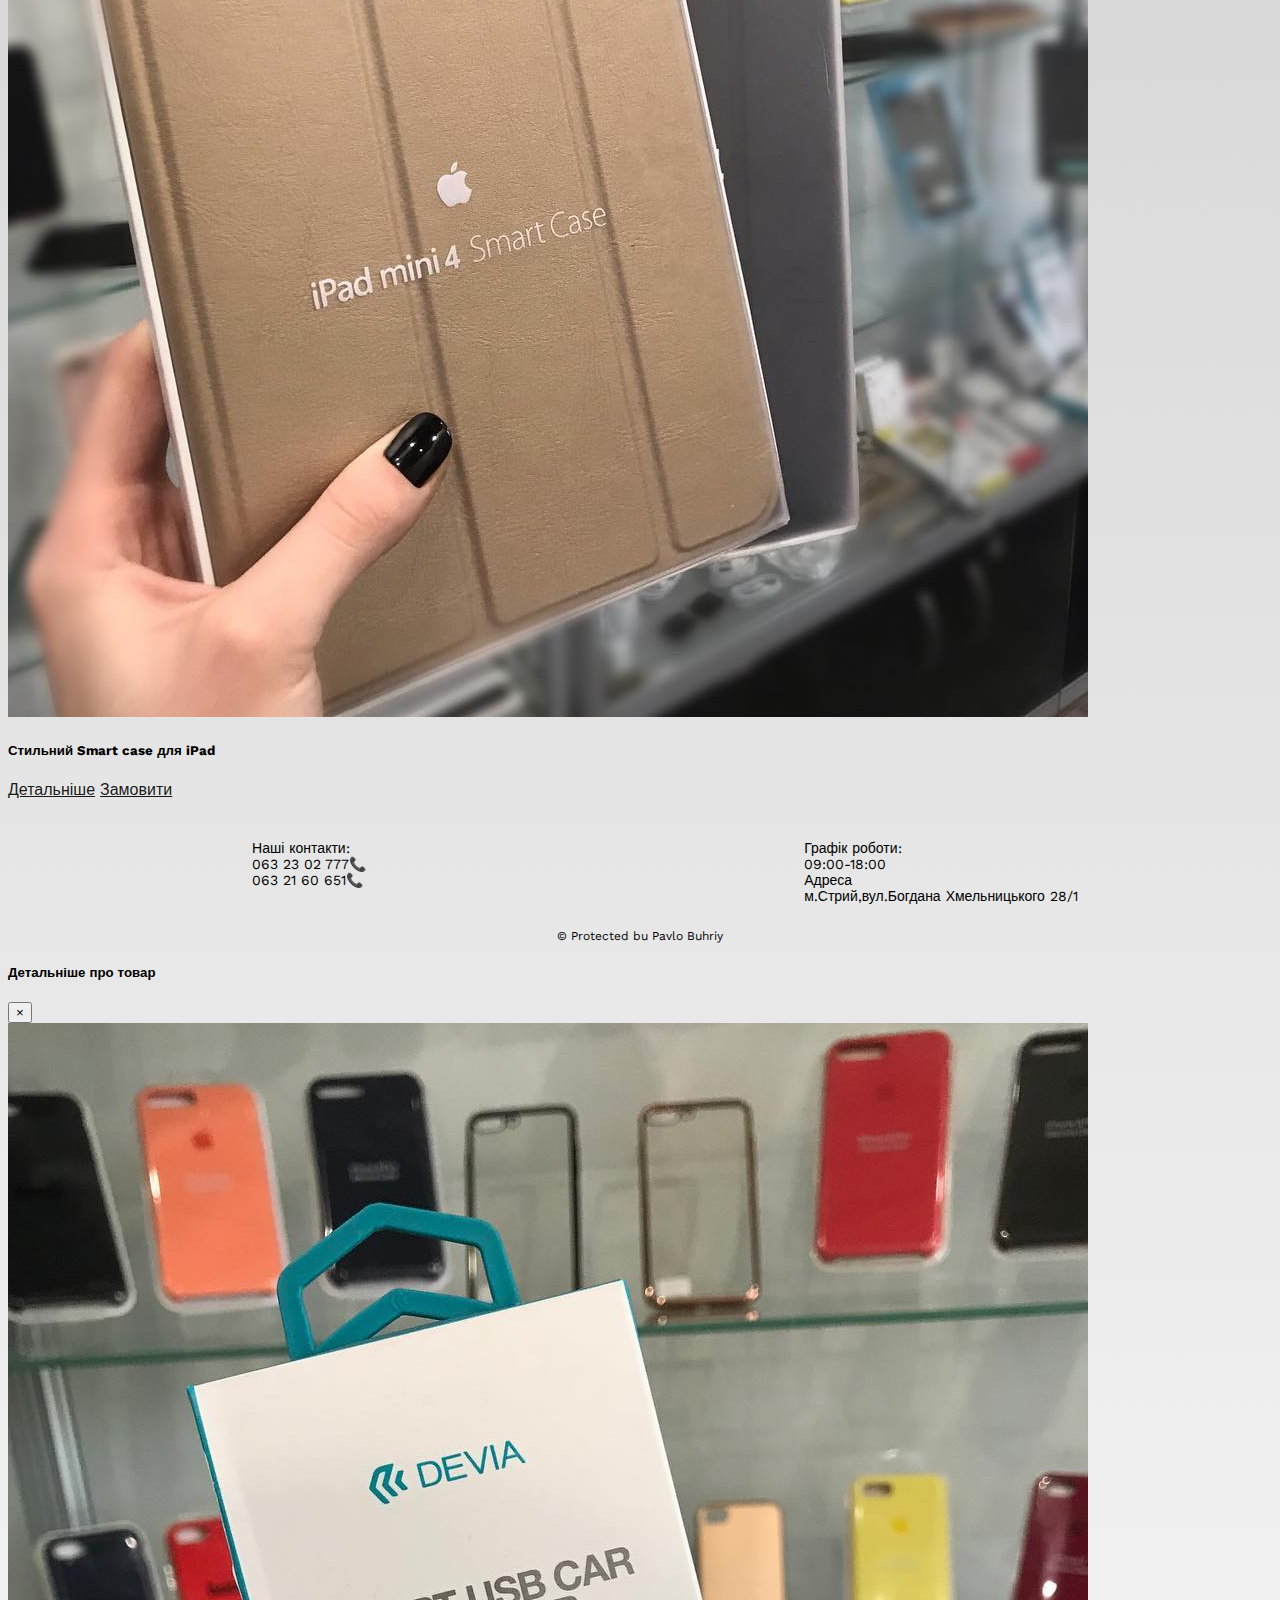
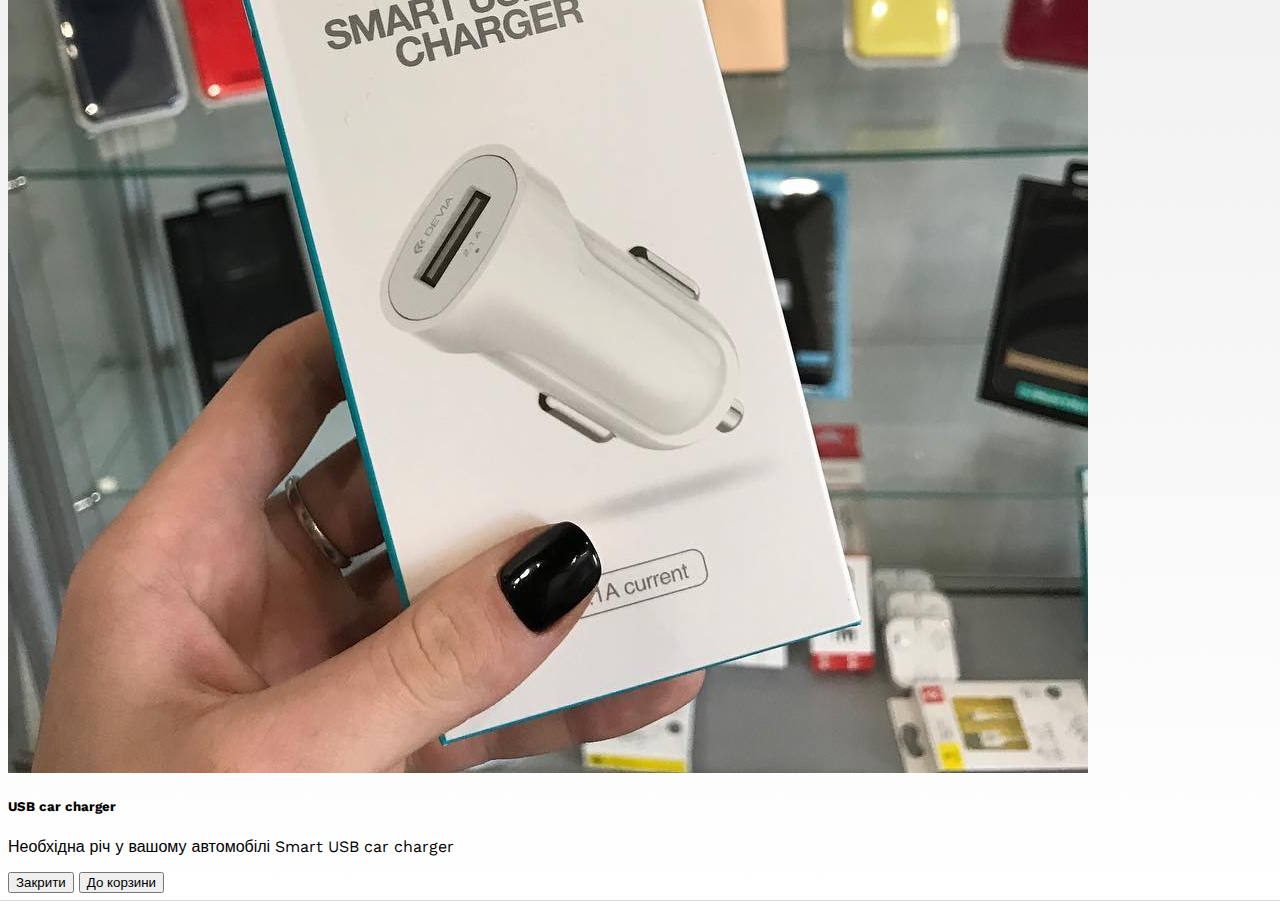
==== commit bcd87e52: "Complete" ====
--- a/index.html
+++ b/index.html
@@ -5,99 +5,147 @@
     <meta charset="UTF-8">
     <meta name="viewport" content="width=device-width, initial-scale=1.0">
     <meta http-equiv="X-UA-Compatible" content="ie=edge">
+    <link rel="shortcut icon" type="image/png" href="img/favicon.png">
+    <link rel="stylesheet" href="https://stackpath.bootstrapcdn.com/bootstrap/4.2.1/css/bootstrap.min.css" integrity="sha384-GJzZqFGwb1QTTN6wy59ffF1BuGJpLSa9DkKMp0DgiMDm4iYMj70gZWKYbI706tWS" crossorigin="anonymous">
     <link rel="stylesheet" href="css/index.css">
     <title>Store Service</title>
 </head>
 
 <body>
-    <header>
-        <nav>
-            <div id="logo">
-                <a href="index.html"><img src="img/apple.png" alt="Apple"><span>Store Service</span></a>
+    <div class="container">
+        <header>
+            <nav class="navbar navbar-expand-lg navbar-dark bg-dark">
+                <a class="navbar-brand" href="index.html">Store Service</a>
+                <button class="navbar-toggler" type="button" data-toggle="collapse" data-target="#navbarSupportedContent" aria-controls="navbarSupportedContent" aria-expanded="false" aria-label="Toggle navigation">
+                    <span class="navbar-toggler-icon"></span>
+                </button>
+                <div class="collapse navbar-collapse" id="navbarSupportedContent">
+                    <ul class="nav justify-content-center mr-auto">
+                        <li class="nav-item active">
+                            <a class="nav-link" href="#devices">Техніка <span class="sr-only">(current)</span></a>
+                        </li>
+                        <li class="nav-item">
+                            <a class="nav-link" href="#service">Сервіс</a>
+                        </li>
+                        <li class="nav-item">
+                            <a class="nav-link smooth" href="#contact">Контакти</a>
+                        </li>
+                    </ul>
+                    <p>
+                        <button type="button" class="btn btn-success"><a href="#cart">Корзина</a></button>
+                        
+                    </p>
+                </div>
+            </nav>
+        </header>
+        <main>
+            <h2 id="products">Наші товари</h2>
+            <div class="products-container row">
+
+                <article class="card col-12 col-sm-6 col-md-4 ">
+                    <img src="img/ac1.jpg" class="card-img-top" alt="USB car charger">
+                    <div class="card-body">
+                        <h5 class="card-title">USB car charger</h5>
+                        <a href="#" class="btn btn-secondary" data-toggle="modal" data-target="#productInfo">Детальніше</a>
+                        <a href="#" class="btn btn-success">Замовити</a>
+                    </div>
+                </article>
+
+                <article class="card col-12 col-sm-6 col-md-4 ">
+                    <img src="img/ac2.jpg" class="card-img-top" alt="Plug freely Cable">
+                    <div class="card-body">
+                        <h5 class="card-title">Plug freely Cable</h5>
+                        <a href="#" class="btn btn-secondary" data-toggle="modal" data-target="#productInfo">Детальніше</a>
+                        <a href="#" class="btn btn-success">Замовити</a>
+                    </div>
+                </article>
+
+                <article class="card col-12 col-sm-6 col-md-4 ">
+                    <img src="img/ac3.jpg" class="card-img-top" alt="AirPods">
+                    <div class="card-body">
+                        <h5 class="card-title">AirPodsr</h5>
+                        <a href="#" class="btn btn-secondary" data-toggle="modal" data-target="#productInfo">Детальніше</a>
+                        <a href="#" class="btn btn-success">Замовити</a>
+                    </div>
+                </article>
+
+                <article class="card col-12 col-sm-6 col-md-4 ">
+                    <img src="img/ac4.jpg" class="card-img-top" alt="Case for iPhone X">
+                    <div class="card-body">
+                        <h5 class="card-title">Case for iPhone Xr</h5>
+                        <a href="#" class="btn btn-secondary" data-toggle="modal" data-target="#productInfo">Детальніше</a>
+                        <a href="#" class="btn btn-success">Замовити</a>
+                    </div>
+                </article>
+
+                <article class="card col-12 col-sm-6 col-md-4 ">
+                    <img src="img/ac5.jpg" class="card-img-top" alt="Ремінець для Apple Watch">
+                    <div class="card-body">
+                        <h5 class="card-title">Ремінець для Apple Watch</h5>
+                        <a href="#" class="btn btn-secondary" data-toggle="modal" data-target="#productInfo">Детальніше</a>
+                        <a href="#" class="btn btn-success">Замовити</a>
+                    </div>
+                </article>
+
+                <article class="card col-12 col-sm-6 col-md-4 ">
+                    <img src="img/ac6.jpg" class="card-img-top" alt="Smart case для iPad ">
+                    <div class="card-body">
+                        <h5 class="card-title">Стильний Smart case для iPad </h5>
+                        <a href="#" class="btn btn-secondary" data-toggle="modal" data-target="#productInfo">Детальніше</a>
+                        <a href="#" class="btn btn-success">Замовити</a>
+                    </div>
+                </article>
+
             </div>
-            <div id="mainmenu">
-                <ul class="menu">
-                    <li><a href="#accessory.html">Аксесуари</a></li>
-                    <li><a href="#service.html">Ремонт</a></li>
-                    <li><a href="#contact">Контакти</a></li>
-                </ul>
+        </main>
+        <footer>
+            <div class="footer">
+                <div class="info">
+                    <div id="contact">
+                        <br> Наші контакти:
+                        <br> 063 23 02 777📞<br> 063 21 60 651📞
+                    </div>
+                    <div class="contact">
+                        <br>Графік роботи: <br>09:00-18:00
+                        <br>Адреса
+                        <br> м.Стрий,вул.Богдана Хмельницького 28/1
+                    </div>
+                </div>
+                <div class="copirate">© Protected bu Pavlo Buhriy
+                </div>
             </div>
-        </nav>
-    </header>
-    <main>
-        <h2>Товари</h2>
-        <div class="product-list">
-            <article class="product-card">
-                <img src="img/ac1.jpg" alt="">
-                <h3>USB car charger</h3>
-                <p>Необхідна річ у вашому автомобілі Smart USB car charger</p>
-                <div class="button-container">
-                    <button class="button">Додати в корзину</button>
-                </div>
-            </article>
-            <article class="product-card">
-                <img src="img/ac2.jpg" alt="">
-                <h3>Plug freely Cable</h3>
-                <p>Щоб ти завжди був на зв‘язку</p>
-                <div class="button-container">
-                    <button class="button">Додати в корзину</button>
-                </div>
-            </article>
-            <article class="product-card">
-                <img src="img/ac3.jpg" alt="">
-                <h3>AirPods</h3>
-                <p>Якісний звук дуже важливий при прослуховуванні улюблених композицій. 
-                У нас ви можете придбати навушники, які відповідають цьому 
-                критерію <br>- мінімалізм у вигляді<br>- зручність у використанні<br>- якісний звук</p>
-                <div class="button-container">
-                    <button class="button">Додати в корзину</button>
-                </div>
-            </article>
-                        <article class="product-card">
-                <img src="img/ac4.jpg" alt="">
-                <h3>Case for iPhone X </h3>
-                <p>Cтильний <br>Захищає від подряпин </p>
-                <div class="button-container">
-                    <button class="button">Додати в корзину</button>
-                </div>
-            </article>
-                        <article class="product-card">
-                <img src="img/ac5.jpg" alt="">
-                <h3>Ремішок для Apple Watch</h3>
-                <p>Твій Apple Watch буде виглядати по-новому разом із нашим ремінцем.</p>
-                <div class="button-container">
-                    <button class="button">Додати в корзину</button>
-                </div>
-            </article>
-                        <article class="product-card">
-                <img src="img/ac6.jpg" alt="">
-                <h3>Стильний Smart case для iPad </h3>
-                <p>Захищає ваш гаджет
-                   <br>Приємний на дотик
-                   <br>В середині мікрофібра</p>
-                <div class="button-container">
-                    <button class="button">Додати в корзину</button>
-                </div>
-            </article>
+        </footer>
+    </div>
+    
+
+    <div class="modal fade" id="productInfo" tabindex="-1" role="dialog" aria-labelledby="productInfoTitle" aria-hidden="true">
+      <div class="modal-dialog modal-dialog-centered" role="document">
+        <div class="modal-content">
+          <div class="modal-header">
+            <h5 class="modal-title" id="productInfoTitle">Детальніше про товар</h5>
+            <button type="button" class="close" data-dismiss="modal" aria-label="Close">
+              <span aria-hidden="true">&times;</span>
+            </button>
+          </div>
+          
+          <div class="modal-body">
+            <img src="img/ac1.jpg" class="card-img-top" alt="USB car charger">
+                    <div class="card-body">
+                        <h5 class="card-title">USB car charger</h5>
+                        <p class="card-text">Необхідна річ у вашому автомобілі Smart USB car charger</p>
+          </div>
+          
+          <div class="modal-footer">
+            <button type="button" class="btn btn-secondary" data-dismiss="modal">Закрити</button>
+            <button type="button" class="btn btn-success">До корзини</button>
+          </div>
         </div>
-    </main>
-    <footer>
-        <div class="container">
-            <div class="info">
-            <div id="contact">
-                <br> Наші контакти:
-                <br> 063 23 02 777📞<br> 063 21 60 651📞
-            </div>
-            <div class="contact">
-                <br>Графік роботи: <br>09:00-18:00
-                <br>Адреса
-                <br> м.Стрий,вул.Богдана Хмельницького 28/1
-            </div>
-            </div>
-            <div class="copirate">© Protected bu Pavlo Buhriy
-            </div>
-        </div>
-    </footer>
+      </div>
+
+    <script src="https://code.jquery.com/jquery-3.3.1.min.js" integrity="sha256-FgpCb/KJQlLNfOu91ta32o/NMZxltwRo8QtmkMRdAu8=" crossorigin="anonymous"></script>
+    <script src="https://cdnjs.cloudflare.com/ajax/libs/popper.js/1.14.6/umd/popper.min.js" integrity="sha384-wHAiFfRlMFy6i5SRaxvfOCifBUQy1xHdJ/yoi7FRNXMRBu5WHdZYu1hA6ZOblgut" crossorigin="anonymous"></script>
+    <script src="https://stackpath.bootstrapcdn.com/bootstrap/4.2.1/js/bootstrap.min.js" integrity="sha384-B0UglyR+jN6CkvvICOB2joaf5I4l3gm9GU6Hc1og6Ls7i6U/mkkaduKaBhlAXv9k" crossorigin="anonymous"></script>
+    <script src="js/smooth-scroll.js"></script>
 </body>
 
 </html>
--- a/css/index.css
+++ b/css/index.css
@@ -4,124 +4,16 @@
     font-family: 'Work Sans', sans-serif;
 }
 
+
 body {
-    max-width: 980px;
-    margin: auto;
         background: linear-gradient(#606060, #fff);
 }
-
-header {
-	background-color: #fff;
+#products{
+    text-align: center;
 }
 
-#logo {
-    margin: 0;
-}
-
-#logo a img {
-    width: 40px;
-}
-
-#logo a {
-	margin-left: 0px;
-	font-weight: bold;
-	text-decoration: none;
-	font-size: 35px;
-	text-shadow: 0 1px 0 white;
-	color: #373e47;
-}
-
-#logo a span {
-	vertical-align: 6px;
-}
-nav ul.menu {
-    display: flex;
-    margin-bottom: 0;
-    justify-content: space-around;
-}
-header nav, header div {
-	display: flex;
-	margin-left: 6%;
-	
-}
-nav ul.menu li {
-    list-style: none;
-}
-
-nav ul.menu li a {
-    text-decoration: none;
-    color: black;
-    font-size: 1.2rem;
-    padding: 0 0 0 50%;
-}
-
-
-nav ul.menu li a:hover {
-    text-decoration: underline;
-}
-h2 {
-	text-align: center;
-}
-
-.button {
-    background-color: #4CAF50; 
-    border: none;
-    color: white;
-    padding: 2px 60px;
-    text-align: center;
-    text-decoration: none;
-    display: inline-block;
-    font-size: large;
-    margin: 4px 2px;
-    transition-duration: 0.4s;
-    cursor: pointer;
-    color: black; 
-    border: 2px solid  #04d600;
-}
-
-.button:hover {
-    background-color:  #04d600;
-    color: white;
-}
-
-.product-card {
-    padding: 25px;
-}
-.product-card img {
-    display: block;
-    width: 100%;
-}
-
-.product-card .button-container {
-    display: flex;
-    justify-content: space-around;
-    flex-wrap: wrap;
-}
-
-@media (min-width: 400px) {
-    .product-list {
-        display: grid;
-        grid-gap: 5px;
-        grid-template-columns: 1fr 1fr;
-    }
-   //** header nav, header div {
-		display: block;
-    	}
-    nav ul.menu {
-		    display: block;
-    		margin-bottom: 0;
-    	justify-content: space-around;
-}**//
-}
-
-@media (min-width: 600px) {
-    .product-list {
-        grid-template-columns: 1fr 1fr 1fr;
-    }
-}
-
- footer div#logo {
-    text-align: center;
+a {
+    color: rgba(0,0,0,.9);
 }
 
 footer .info {
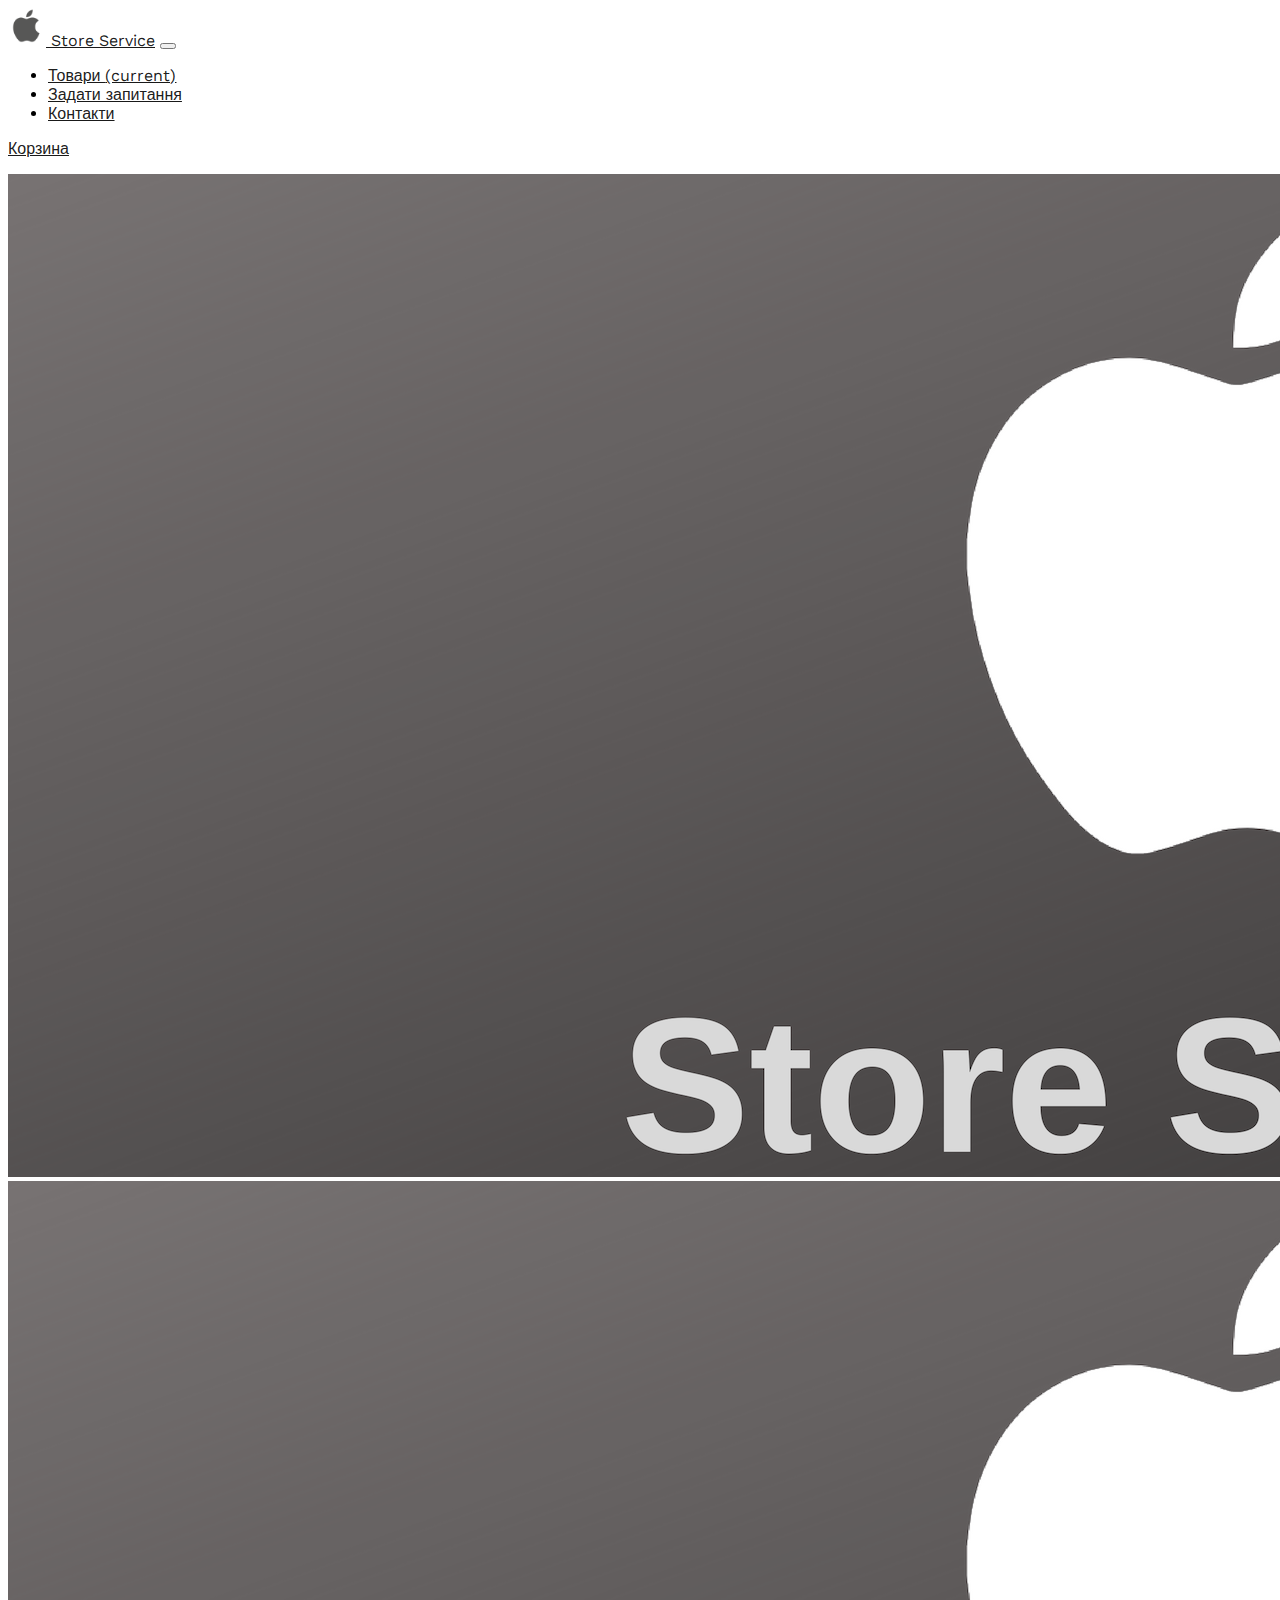
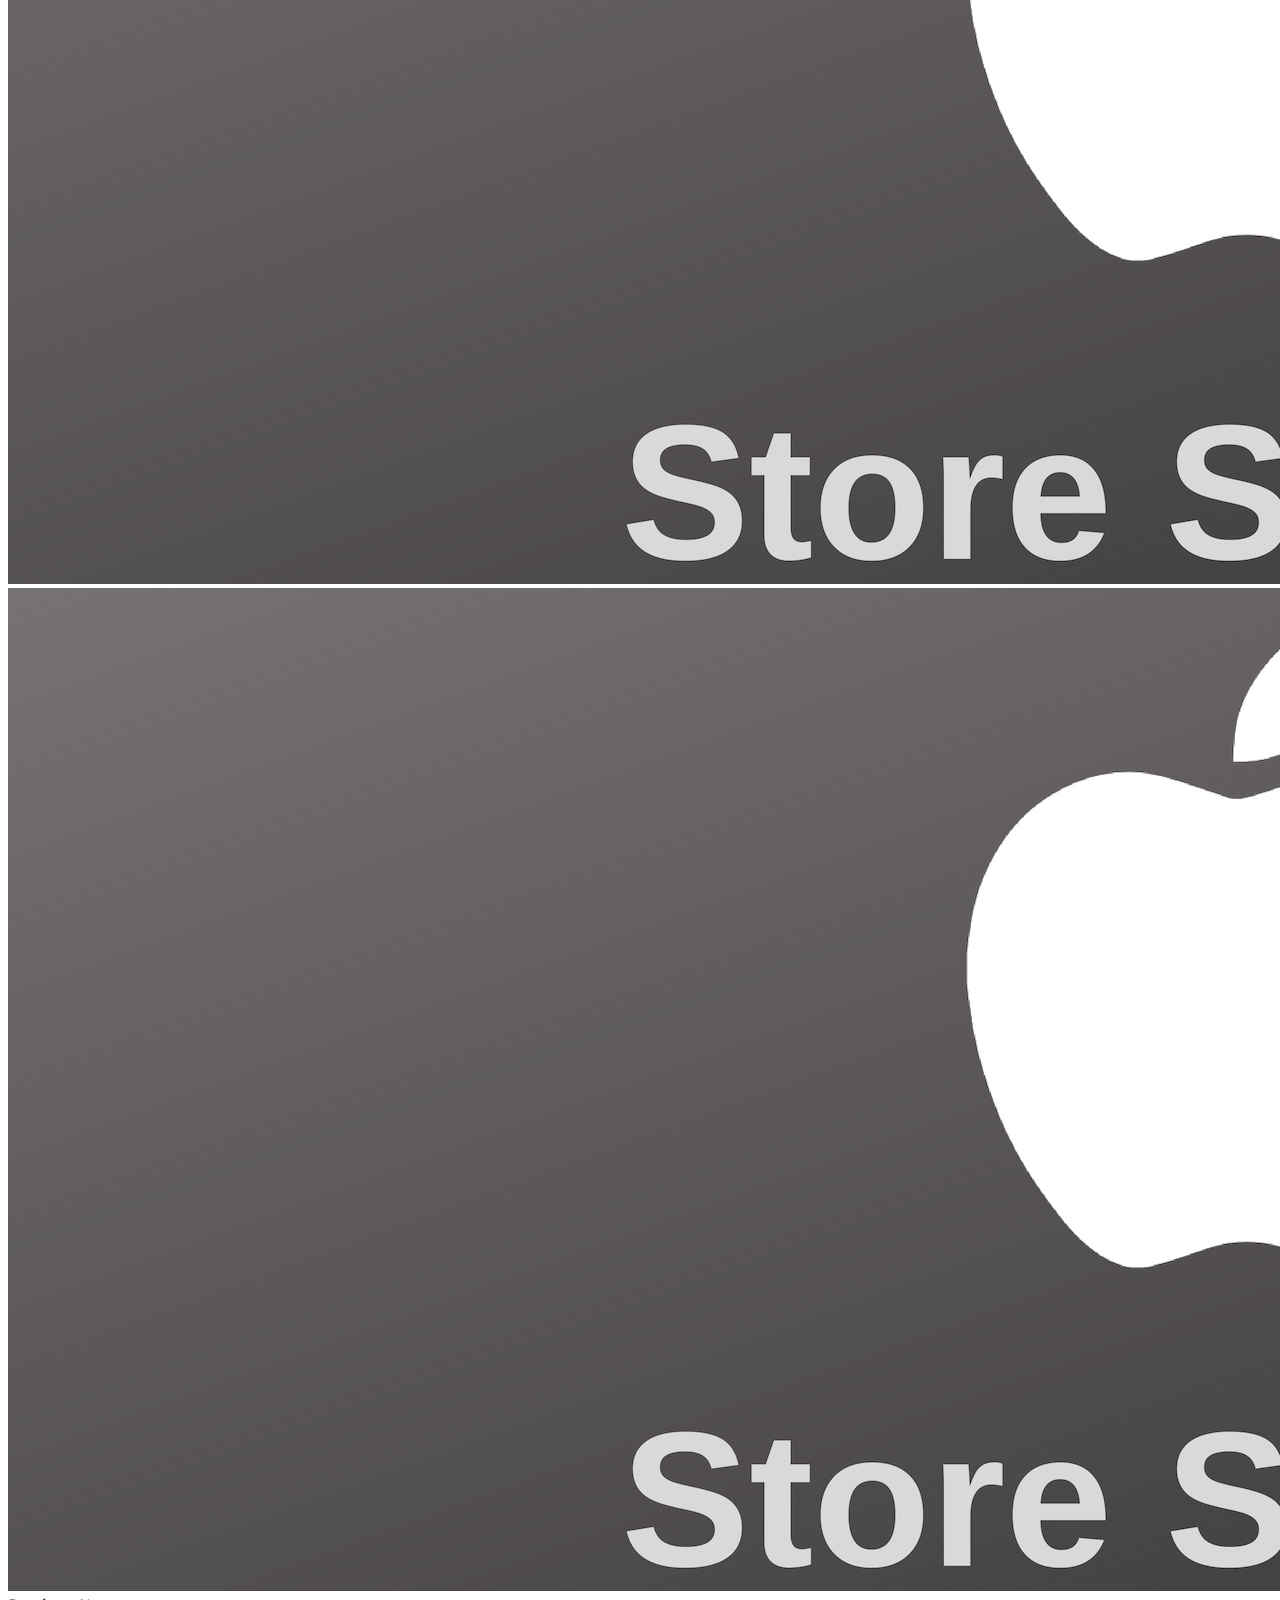
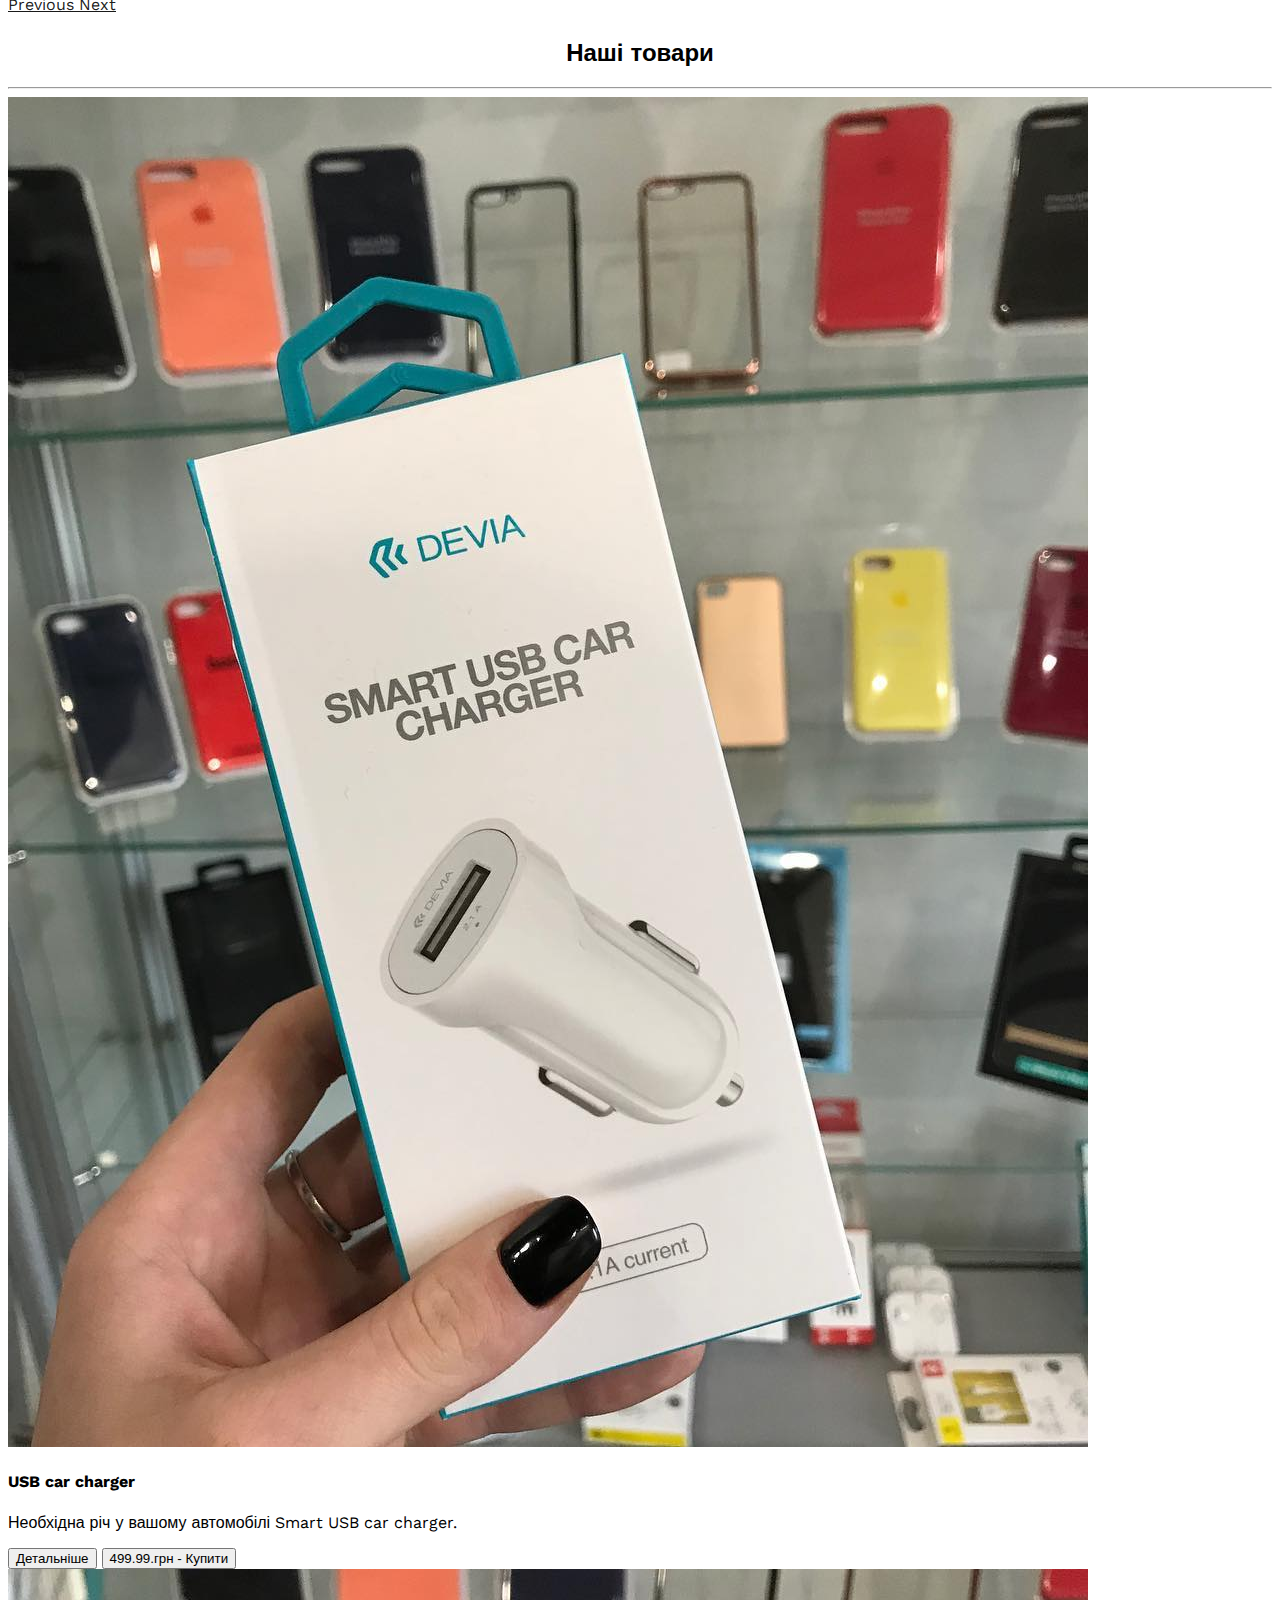
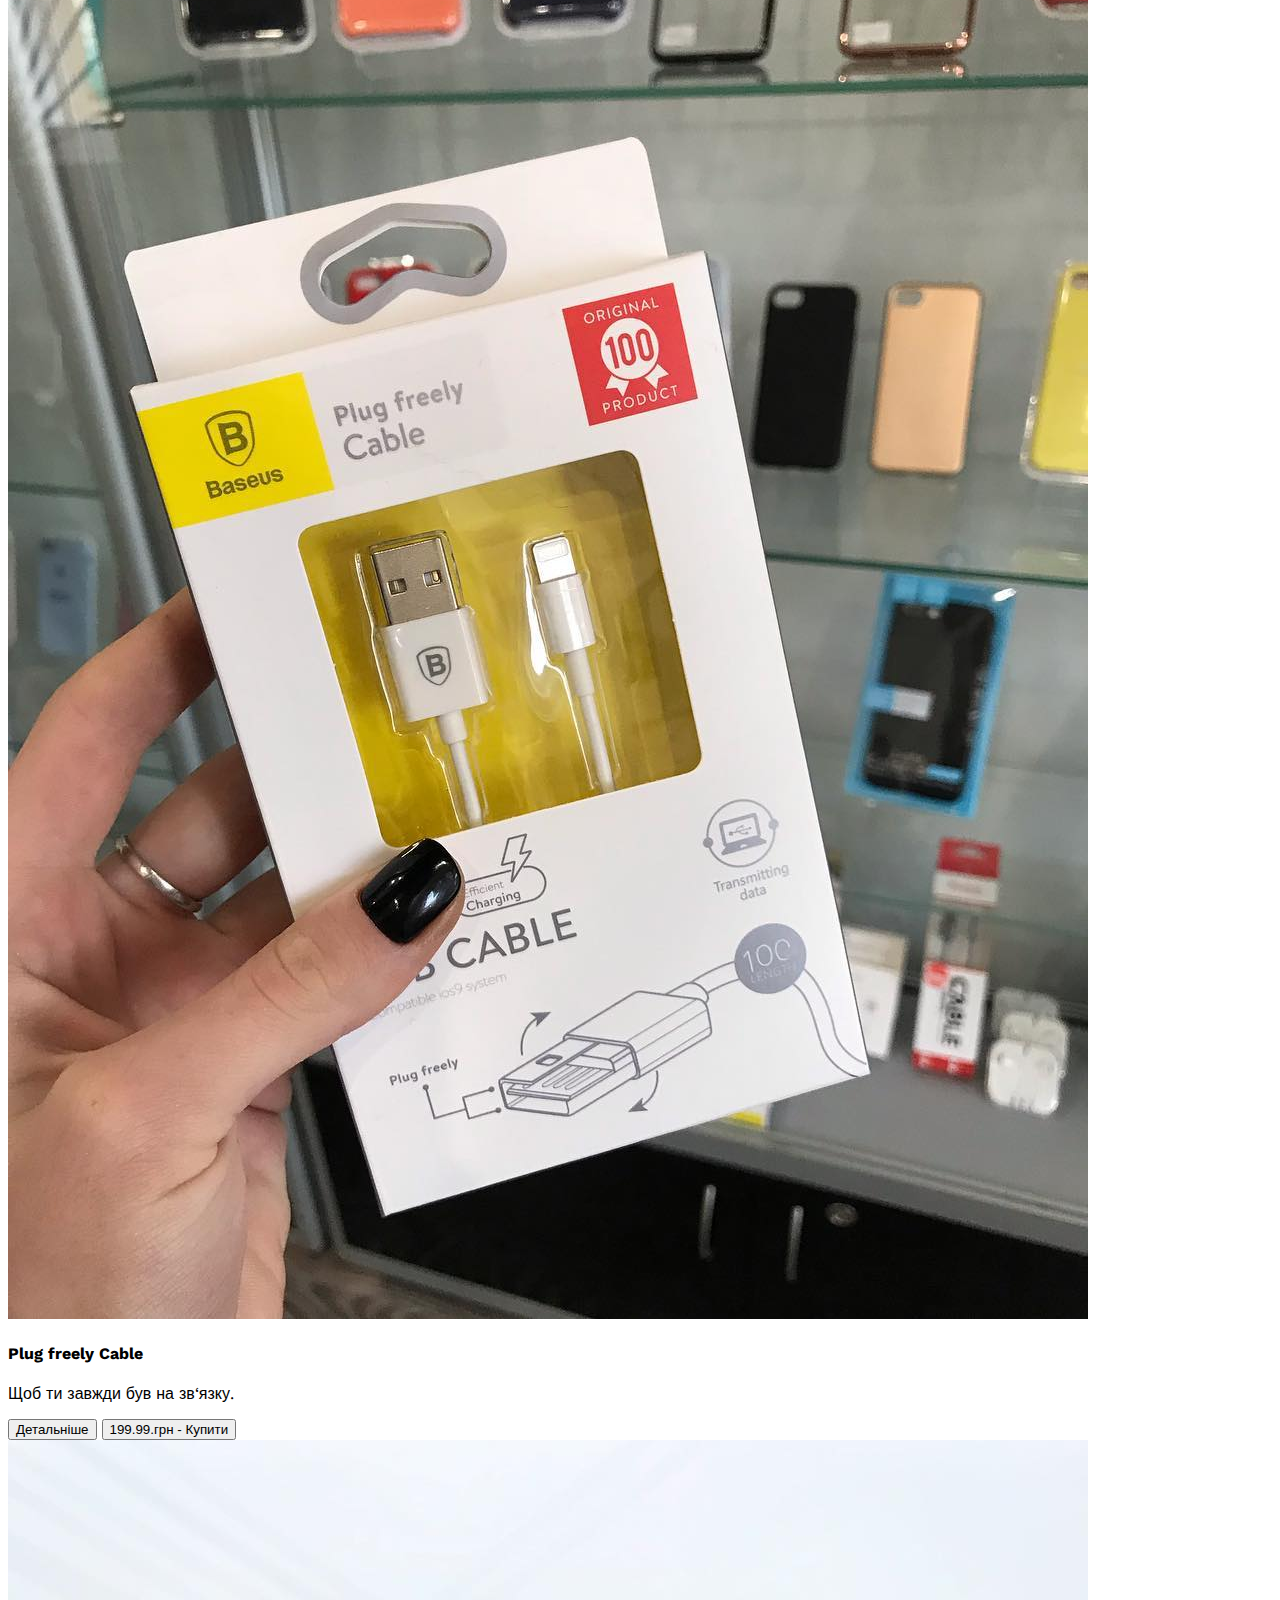
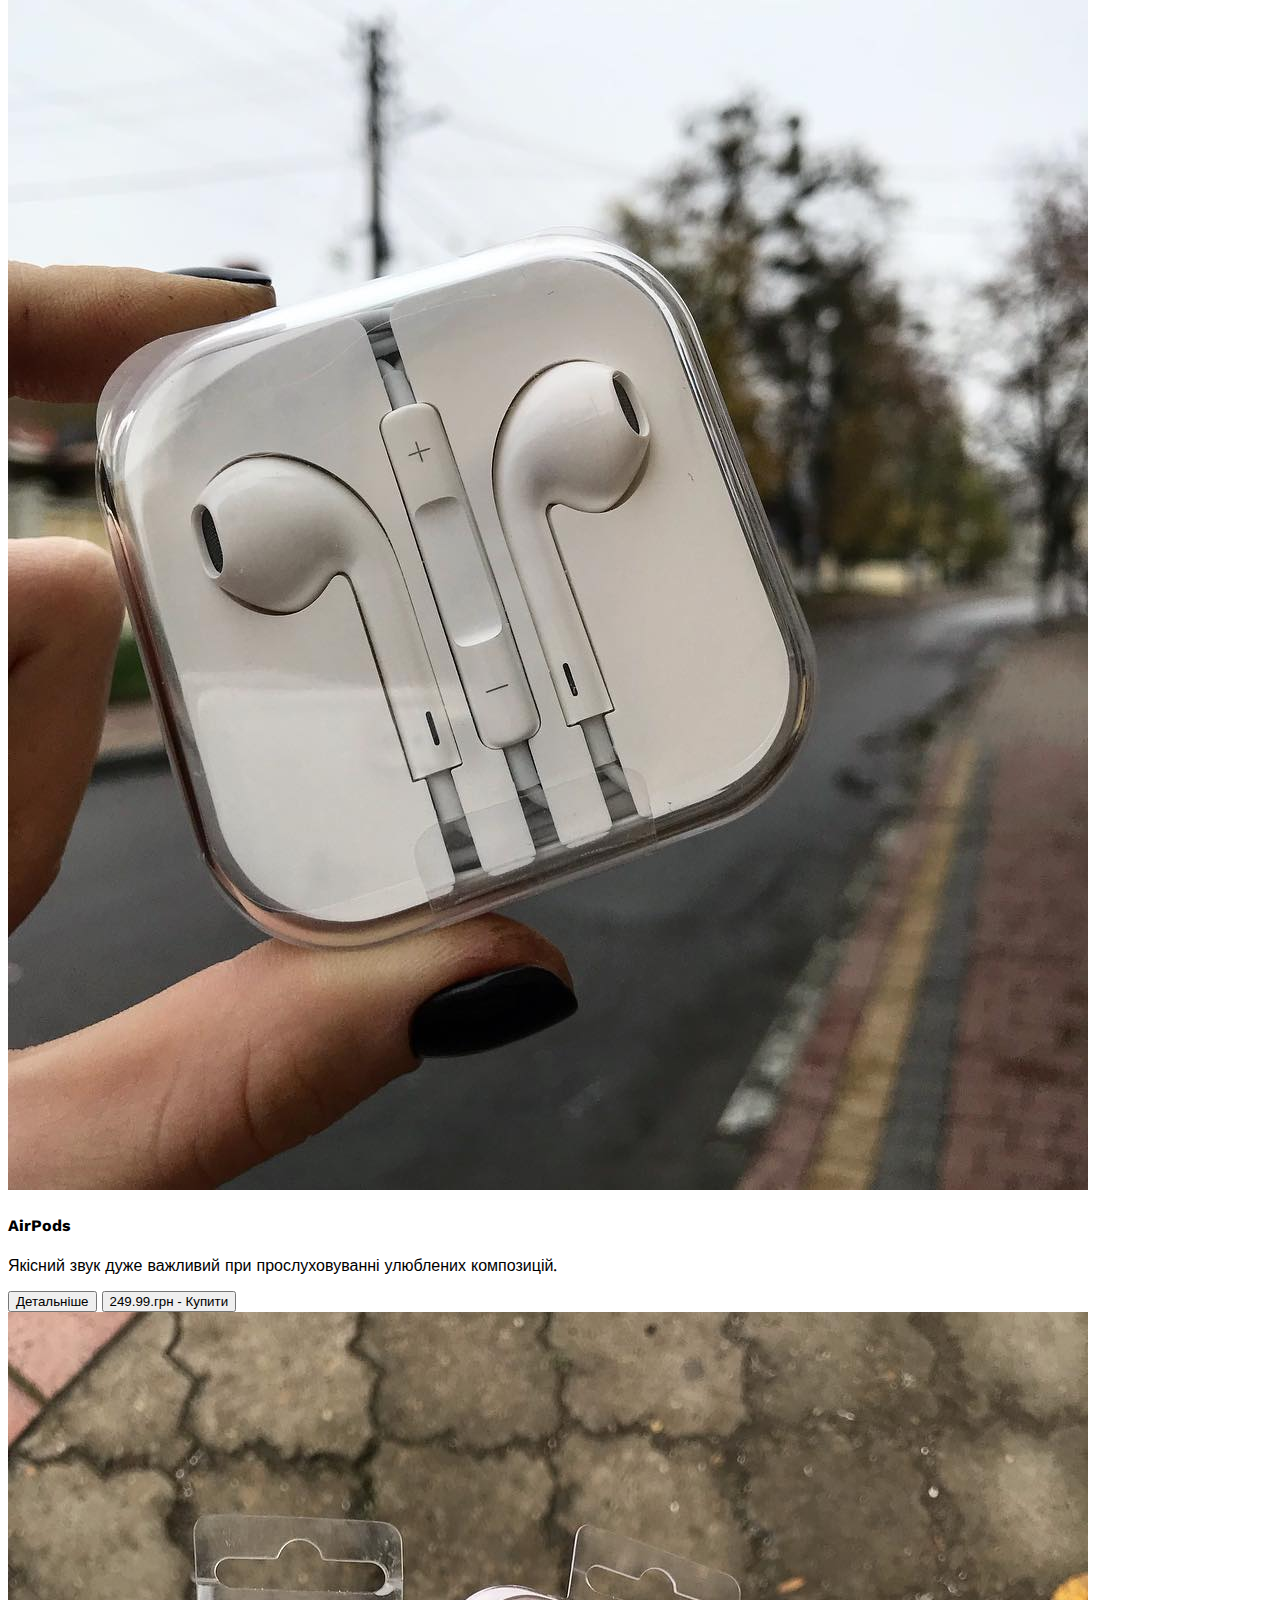
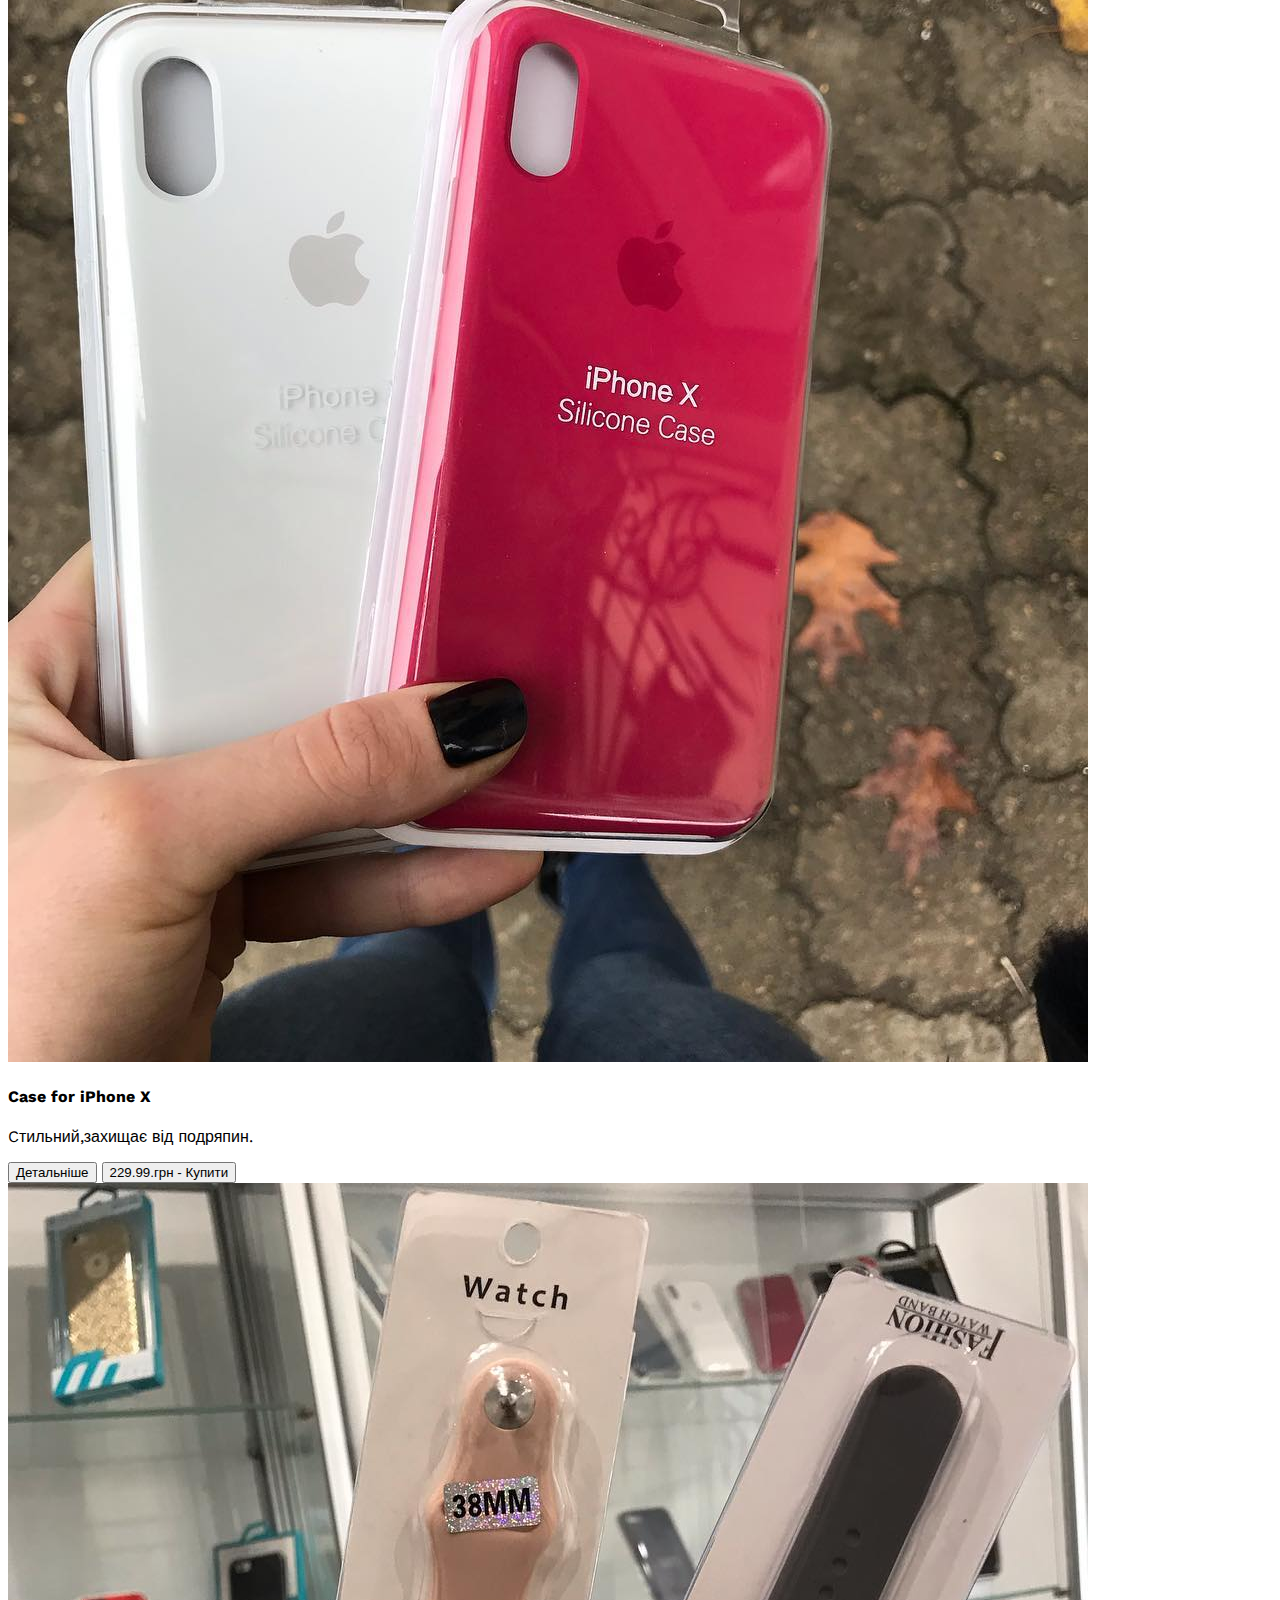
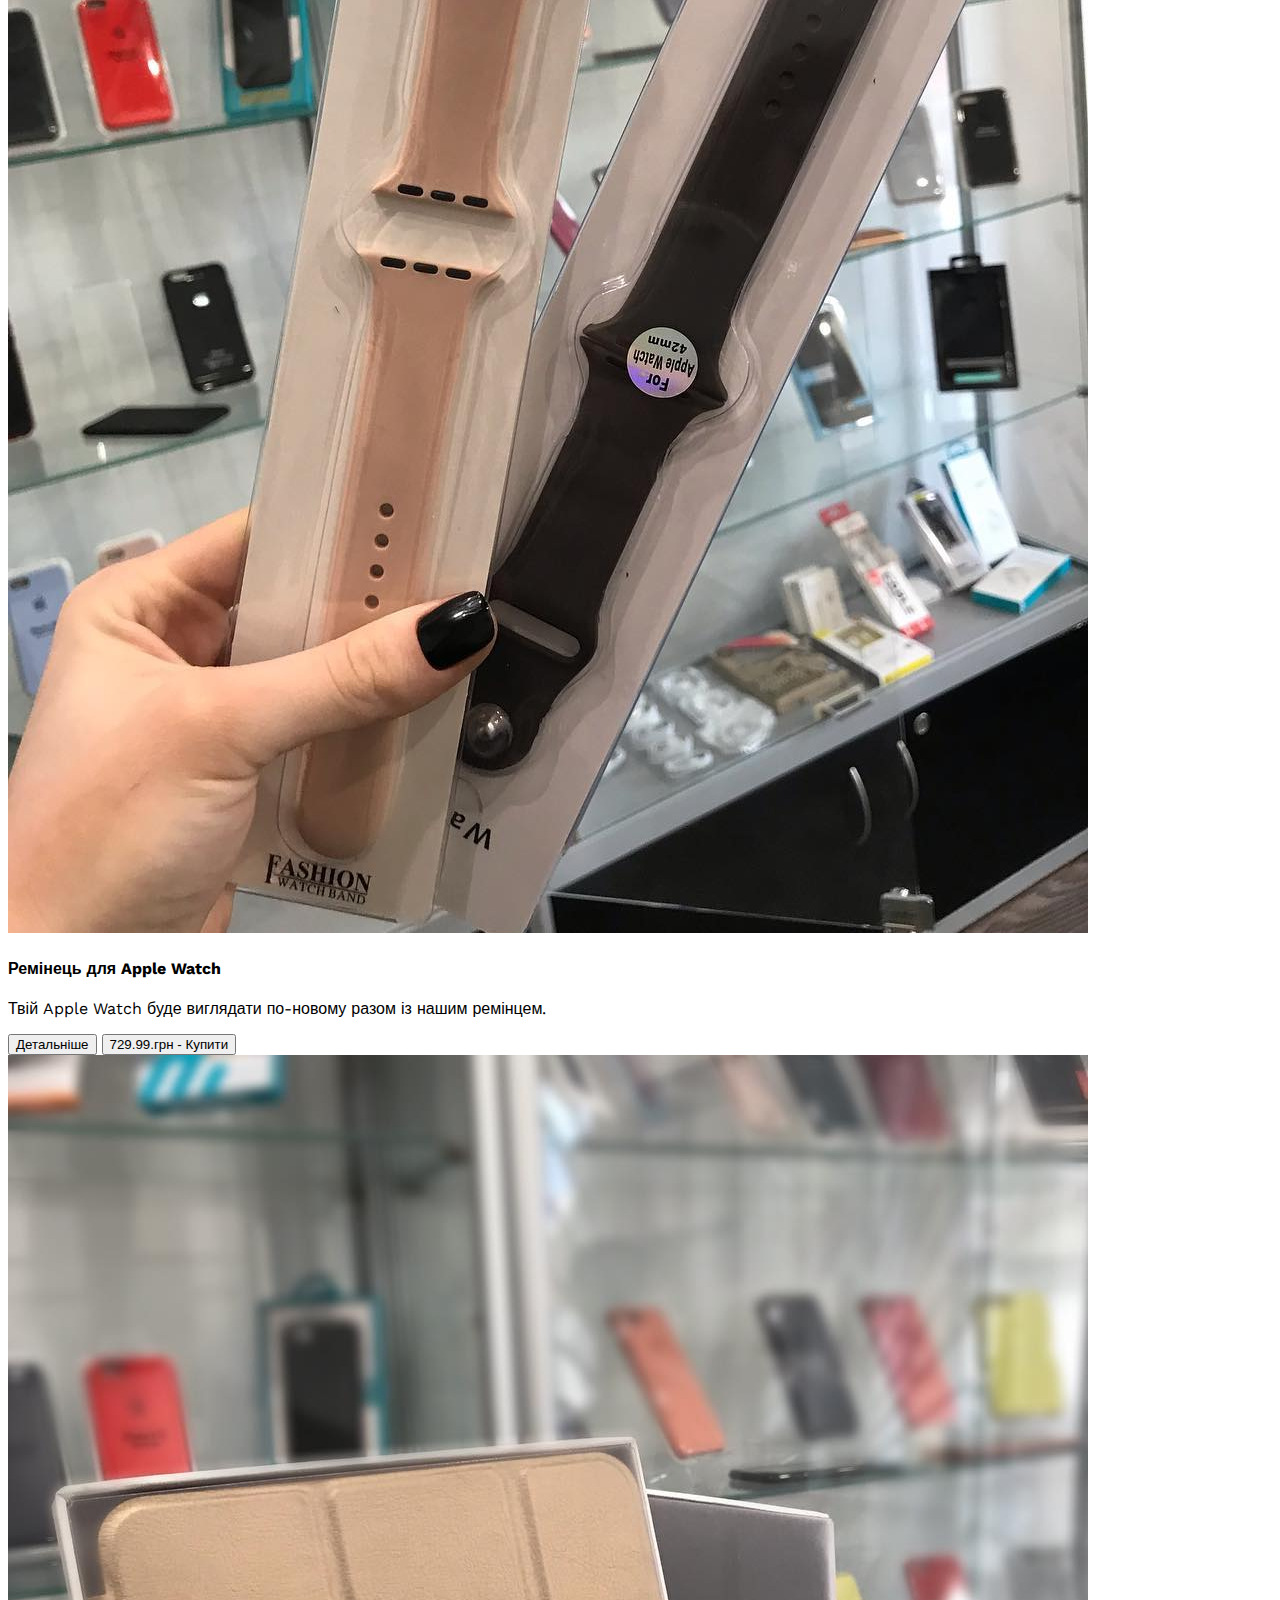
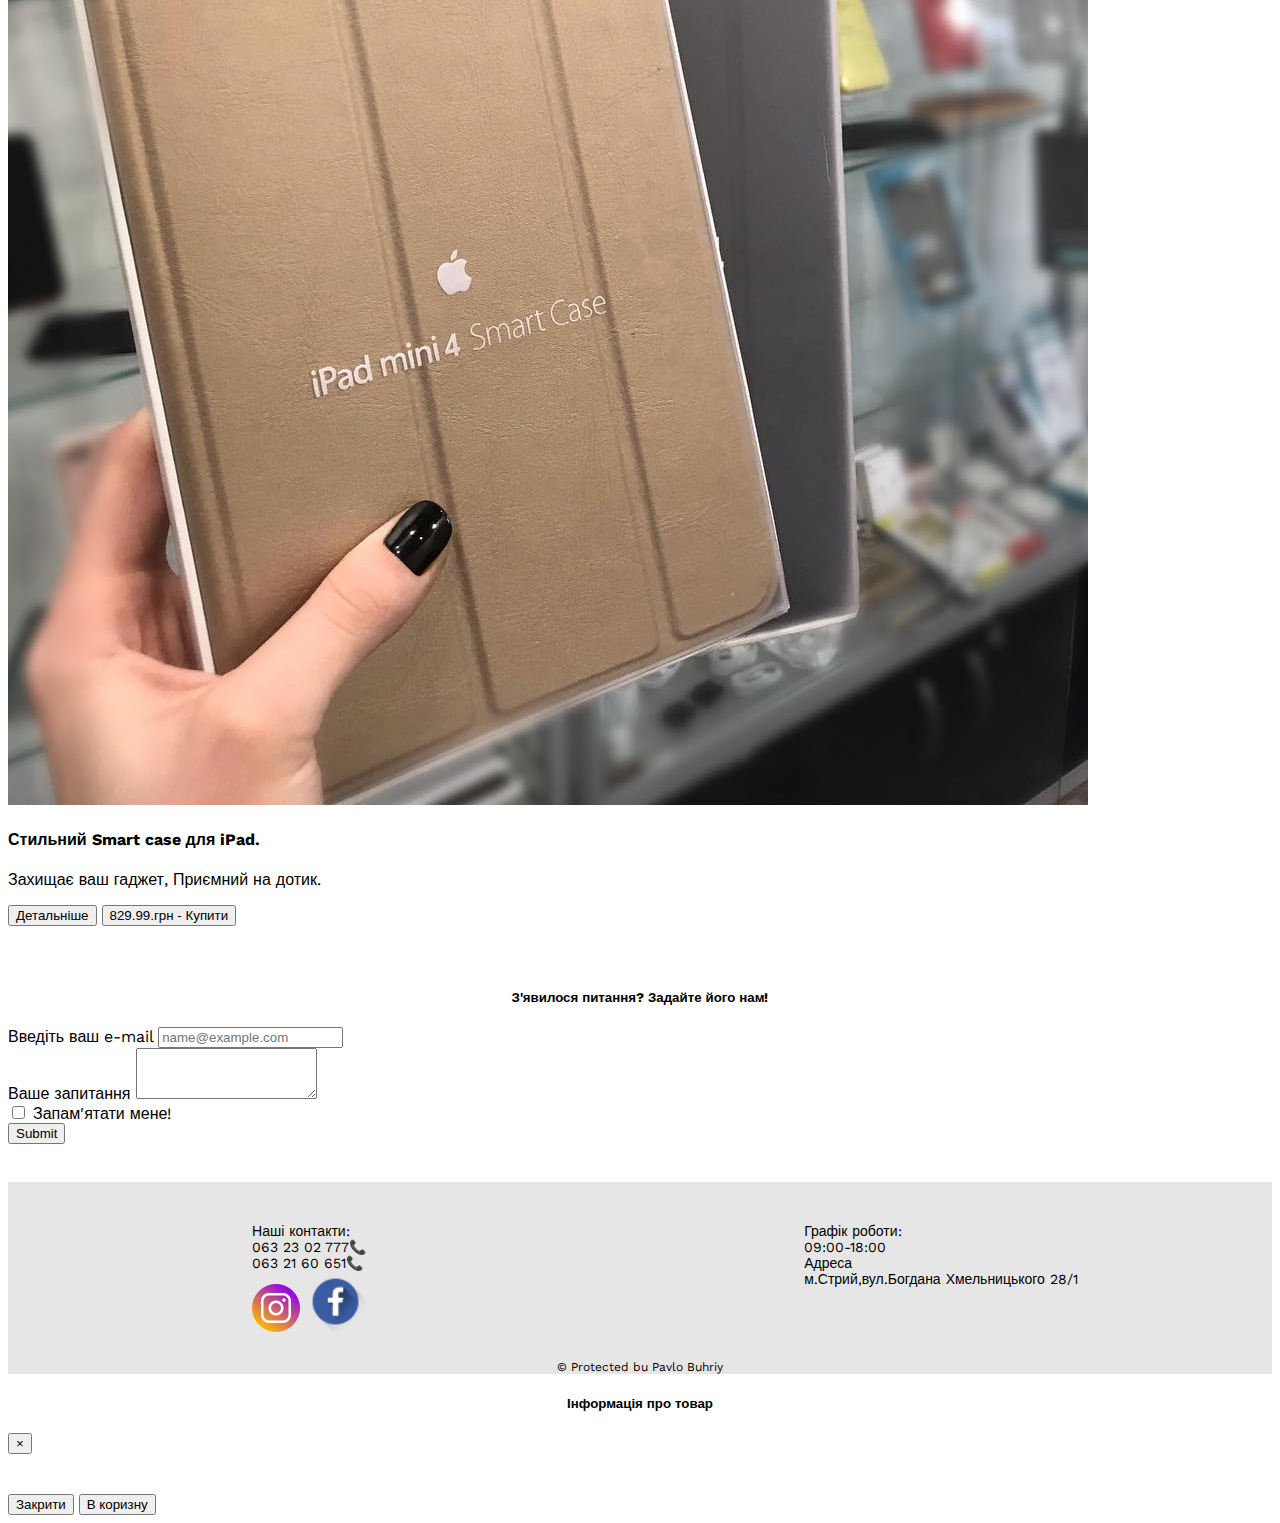
==== commit 05d0ad2d: "Complete Web Site" ====
--- a/index.html
+++ b/index.html
@@ -1,109 +1,94 @@
 <!DOCTYPE html>
 <html lang="uk">
-
 <head>
     <meta charset="UTF-8">
     <meta name="viewport" content="width=device-width, initial-scale=1.0">
     <meta http-equiv="X-UA-Compatible" content="ie=edge">
     <link rel="shortcut icon" type="image/png" href="img/favicon.png">
-    <link rel="stylesheet" href="https://stackpath.bootstrapcdn.com/bootstrap/4.2.1/css/bootstrap.min.css" integrity="sha384-GJzZqFGwb1QTTN6wy59ffF1BuGJpLSa9DkKMp0DgiMDm4iYMj70gZWKYbI706tWS" crossorigin="anonymous">
+    <link rel="stylesheet" href="https://bootswatch.com/4/sandstone/bootstrap.min.css">
     <link rel="stylesheet" href="css/index.css">
     <title>Store Service</title>
 </head>
+<body>
 
-<body>
-    <div class="container">
-        <header>
-            <nav class="navbar navbar-expand-lg navbar-dark bg-dark">
-                <a class="navbar-brand" href="index.html">Store Service</a>
-                <button class="navbar-toggler" type="button" data-toggle="collapse" data-target="#navbarSupportedContent" aria-controls="navbarSupportedContent" aria-expanded="false" aria-label="Toggle navigation">
+    <header class="container">
+        <nav class="navbar navbar-expand-lg navbar-dark bg-primary">
+            <a class="navbar-brand" href="index.html"><img src="img/apple.png" width="38" height="38" class="d-inline-block align-center" alt="">
+                Store Service</a>
+            <button class="navbar-toggler" type="button" data-toggle="collapse" data-target="#navbarSupportedContent" aria-controls="navbarSupportedContent" aria-expanded="false" aria-label="Toggle navigation">
                     <span class="navbar-toggler-icon"></span>
                 </button>
-                <div class="collapse navbar-collapse" id="navbarSupportedContent">
-                    <ul class="nav justify-content-center mr-auto">
-                        <li class="nav-item active">
-                            <a class="nav-link" href="#devices">Техніка <span class="sr-only">(current)</span></a>
-                        </li>
-                        <li class="nav-item">
-                            <a class="nav-link" href="#service">Сервіс</a>
-                        </li>
-                        <li class="nav-item">
-                            <a class="nav-link smooth" href="#contact">Контакти</a>
-                        </li>
-                    </ul>
-                    <p>
-                        <button type="button" class="btn btn-success"><a href="#cart">Корзина</a></button>
-                        
-                    </p>
+            <div class="collapse navbar-collapse" id="navbarSupportedContent">
+                <ul class="navbar-nav mr-auto">
+                    <li class="nav-item">
+                        <a class="nav-link smooth" href="#products">Товари <span class="sr-only">(current)</span></a>
+                    </li>
+                    <li class="nav-item">
+                        <a class="nav-link smooth" href="#questoin">Задати запитання</a>
+                    </li>
+                    <li class="nav-item">
+                        <a class="nav-link smooth" href="#contact">Контакти</a>
+                    </li>
+                </ul>
+                <p>
+                 <a href="#cart">Корзина</a>
+                 </p>
+            </div>
+        </nav>
+    </header>
+    <main class="container">
+        <div id="carouselStore" class="carousel slide" data-ride="carousel">
+            <div class="carousel-inner">
+                <div class="carousel-item active">
+                    <img src="img/store-service-1.png" class="d-block w-100" alt="Store Service">
                 </div>
-            </nav>
-        </header>
-        <main>
+                <div class="carousel-item">
+                    <img src="img/store-service-1.png" class="d-block w-100" alt="Store Service">
+                </div>
+                <div class="carousel-item">
+                    <img src="img/store-service-1.png" class="d-block w-100" alt="Store Service">
+                </div>
+            </div>
+            <a class="carousel-control-prev" href="#carouselStor" role="button" data-slide="prev">
+    <span class="carousel-control-prev-icon" aria-hidden="true"></span>
+    <span class="sr-only">Previous</span>
+  </a>
+            <a class="carousel-control-next" href="#carouselStor" role="button" data-slide="next">
+    <span class="carousel-control-next-icon" aria-hidden="true"></span>
+    <span class="sr-only">Next</span>
+  </a>
+        </div>
+        <section>
             <h2 id="products">Наші товари</h2>
-            <div class="products-container row">
-
-                <article class="card col-12 col-sm-6 col-md-4 ">
-                    <img src="img/ac1.jpg" class="card-img-top" alt="USB car charger">
-                    <div class="card-body">
-                        <h5 class="card-title">USB car charger</h5>
-                        <a href="#" class="btn btn-secondary" data-toggle="modal" data-target="#productInfo">Детальніше</a>
-                        <a href="#" class="btn btn-success">Замовити</a>
-                    </div>
-                </article>
-
-                <article class="card col-12 col-sm-6 col-md-4 ">
-                    <img src="img/ac2.jpg" class="card-img-top" alt="Plug freely Cable">
-                    <div class="card-body">
-                        <h5 class="card-title">Plug freely Cable</h5>
-                        <a href="#" class="btn btn-secondary" data-toggle="modal" data-target="#productInfo">Детальніше</a>
-                        <a href="#" class="btn btn-success">Замовити</a>
-                    </div>
-                </article>
-
-                <article class="card col-12 col-sm-6 col-md-4 ">
-                    <img src="img/ac3.jpg" class="card-img-top" alt="AirPods">
-                    <div class="card-body">
-                        <h5 class="card-title">AirPodsr</h5>
-                        <a href="#" class="btn btn-secondary" data-toggle="modal" data-target="#productInfo">Детальніше</a>
-                        <a href="#" class="btn btn-success">Замовити</a>
-                    </div>
-                </article>
-
-                <article class="card col-12 col-sm-6 col-md-4 ">
-                    <img src="img/ac4.jpg" class="card-img-top" alt="Case for iPhone X">
-                    <div class="card-body">
-                        <h5 class="card-title">Case for iPhone Xr</h5>
-                        <a href="#" class="btn btn-secondary" data-toggle="modal" data-target="#productInfo">Детальніше</a>
-                        <a href="#" class="btn btn-success">Замовити</a>
-                    </div>
-                </article>
-
-                <article class="card col-12 col-sm-6 col-md-4 ">
-                    <img src="img/ac5.jpg" class="card-img-top" alt="Ремінець для Apple Watch">
-                    <div class="card-body">
-                        <h5 class="card-title">Ремінець для Apple Watch</h5>
-                        <a href="#" class="btn btn-secondary" data-toggle="modal" data-target="#productInfo">Детальніше</a>
-                        <a href="#" class="btn btn-success">Замовити</a>
-                    </div>
-                </article>
-
-                <article class="card col-12 col-sm-6 col-md-4 ">
-                    <img src="img/ac6.jpg" class="card-img-top" alt="Smart case для iPad ">
-                    <div class="card-body">
-                        <h5 class="card-title">Стильний Smart case для iPad </h5>
-                        <a href="#" class="btn btn-secondary" data-toggle="modal" data-target="#productInfo">Детальніше</a>
-                        <a href="#" class="btn btn-success">Замовити</a>
-                    </div>
-                </article>
-
+            <hr>
+            <div class="row products-container">
             </div>
-        </main>
+        </section>
+        <form class="formQuestion">
+            <div class="form-group">
+                <h5 id="questoin">З'явилося питання? Задайте його нам!</h5>
+                <label for="form">Введіть ваш e-mail</label>
+                <input type="email" class="form-control" id="form" placeholder="name@example.com">
+            </div>
+            <div class="form-group">
+                <label for="FormTextarea">Ваше запитання</label>
+                <textarea class="form-control" id="FormTextarea" rows="3"></textarea>
+            </div>
+            <div class="form-group form-check">
+                <input type="checkbox" class="form-check-input" id="Check">
+                <label class="form-check-label" for="Check">Запам'ятати мене! </label>
+            </div>
+            <button type="submit" class="btn btn-success">Submit</button>
+        </form>
         <footer>
-            <div class="footer">
+            <div>
                 <div class="info">
                     <div id="contact">
                         <br> Наші контакти:
                         <br> 063 23 02 777📞<br> 063 21 60 651📞
+                        <br>
+                        <a href="https://www.instagram.com/store_service_/"><img src="img/logo_insta.png" alt="Інстаграм"></a>
+                        <a href="https://www.facebook.com/NazarButchak7"><img src="img/logo_fb.png" alt="Фейсбук"></a>
                     </div>
                     <div class="contact">
                         <br>Графік роботи: <br>09:00-18:00
@@ -115,37 +100,35 @@
                 </div>
             </div>
         </footer>
-    </div>
-    
-
-    <div class="modal fade" id="productInfo" tabindex="-1" role="dialog" aria-labelledby="productInfoTitle" aria-hidden="true">
-      <div class="modal-dialog modal-dialog-centered" role="document">
-        <div class="modal-content">
-          <div class="modal-header">
-            <h5 class="modal-title" id="productInfoTitle">Детальніше про товар</h5>
-            <button type="button" class="close" data-dismiss="modal" aria-label="Close">
+    </main>
+   
+    <div class="modal fade" id="productInfoModal" tabindex="-1" role="dialog" aria-labelledby="productInfoLabel" aria-hidden="true">
+        <div class="modal-dialog" role="document">
+            <div class="modal-content">
+                <div class="modal-header">
+                    <h5 class="modal-title" id="productInfoLabel">Інформація про товар</h5>
+                    <button type="button" class="close" data-dismiss="modal" aria-label="Close">
               <span aria-hidden="true">&times;</span>
             </button>
-          </div>
-          
-          <div class="modal-body">
-            <img src="img/ac1.jpg" class="card-img-top" alt="USB car charger">
-                    <div class="card-body">
-                        <h5 class="card-title">USB car charger</h5>
-                        <p class="card-text">Необхідна річ у вашому автомобілі Smart USB car charger</p>
-          </div>
-          
-          <div class="modal-footer">
-            <button type="button" class="btn btn-secondary" data-dismiss="modal">Закрити</button>
-            <button type="button" class="btn btn-success">До корзини</button>
-          </div>
+                </div>
+                <div class="modal-body">
+                    <img class="card-img-top" src="" alt="">
+                    <h4 class="card-title"></h4>
+                    <p class="card-text"></p>
+                </div>
+                <div class="modal-footer">
+                    <button type="button" class="btn btn-dark" data-dismiss="modal">Закрити</button>
+                    <button class="btn btn-success buy" data-id="id">В коризну</button>
+                </div>
+            </div>
         </div>
-      </div>
+    </div>
 
     <script src="https://code.jquery.com/jquery-3.3.1.min.js" integrity="sha256-FgpCb/KJQlLNfOu91ta32o/NMZxltwRo8QtmkMRdAu8=" crossorigin="anonymous"></script>
     <script src="https://cdnjs.cloudflare.com/ajax/libs/popper.js/1.14.6/umd/popper.min.js" integrity="sha384-wHAiFfRlMFy6i5SRaxvfOCifBUQy1xHdJ/yoi7FRNXMRBu5WHdZYu1hA6ZOblgut" crossorigin="anonymous"></script>
     <script src="https://stackpath.bootstrapcdn.com/bootstrap/4.2.1/js/bootstrap.min.js" integrity="sha384-B0UglyR+jN6CkvvICOB2joaf5I4l3gm9GU6Hc1og6Ls7i6U/mkkaduKaBhlAXv9k" crossorigin="anonymous"></script>
     <script src="js/smooth-scroll.js"></script>
+    <script defer src="js/product-list.js"></script>
+    <script defer src="js/index.js"></script>
 </body>
-
 </html>
--- a/css/index.css
+++ b/css/index.css
@@ -4,28 +4,36 @@
     font-family: 'Work Sans', sans-serif;
 }
 
+#products {
+    text-align: center;
+    margin-top: 2%;
+}
 
-body {
-        background: linear-gradient(#606060, #fff);
-}
-#products{
+h5 {
     text-align: center;
 }
 
 a {
-    color: rgba(0,0,0,.9);
+    color: rgba(0, 0, 0, .9);
 }
 
+form.formQuestion {
+    margin-top: 5%;
+    margin-block-end: 3%;
+}
+
+footer{
+    background-color: #e6e6e6;
+}
 footer .info {
     display: flex;
     padding: 25px;
     width: 100%;
     justify-content: space-around;
-    flex-wrap: wrap;
     font-size: 14px;
 }
 
 .copirate {
     text-align: center;
     font-size: 12px;
-}+}
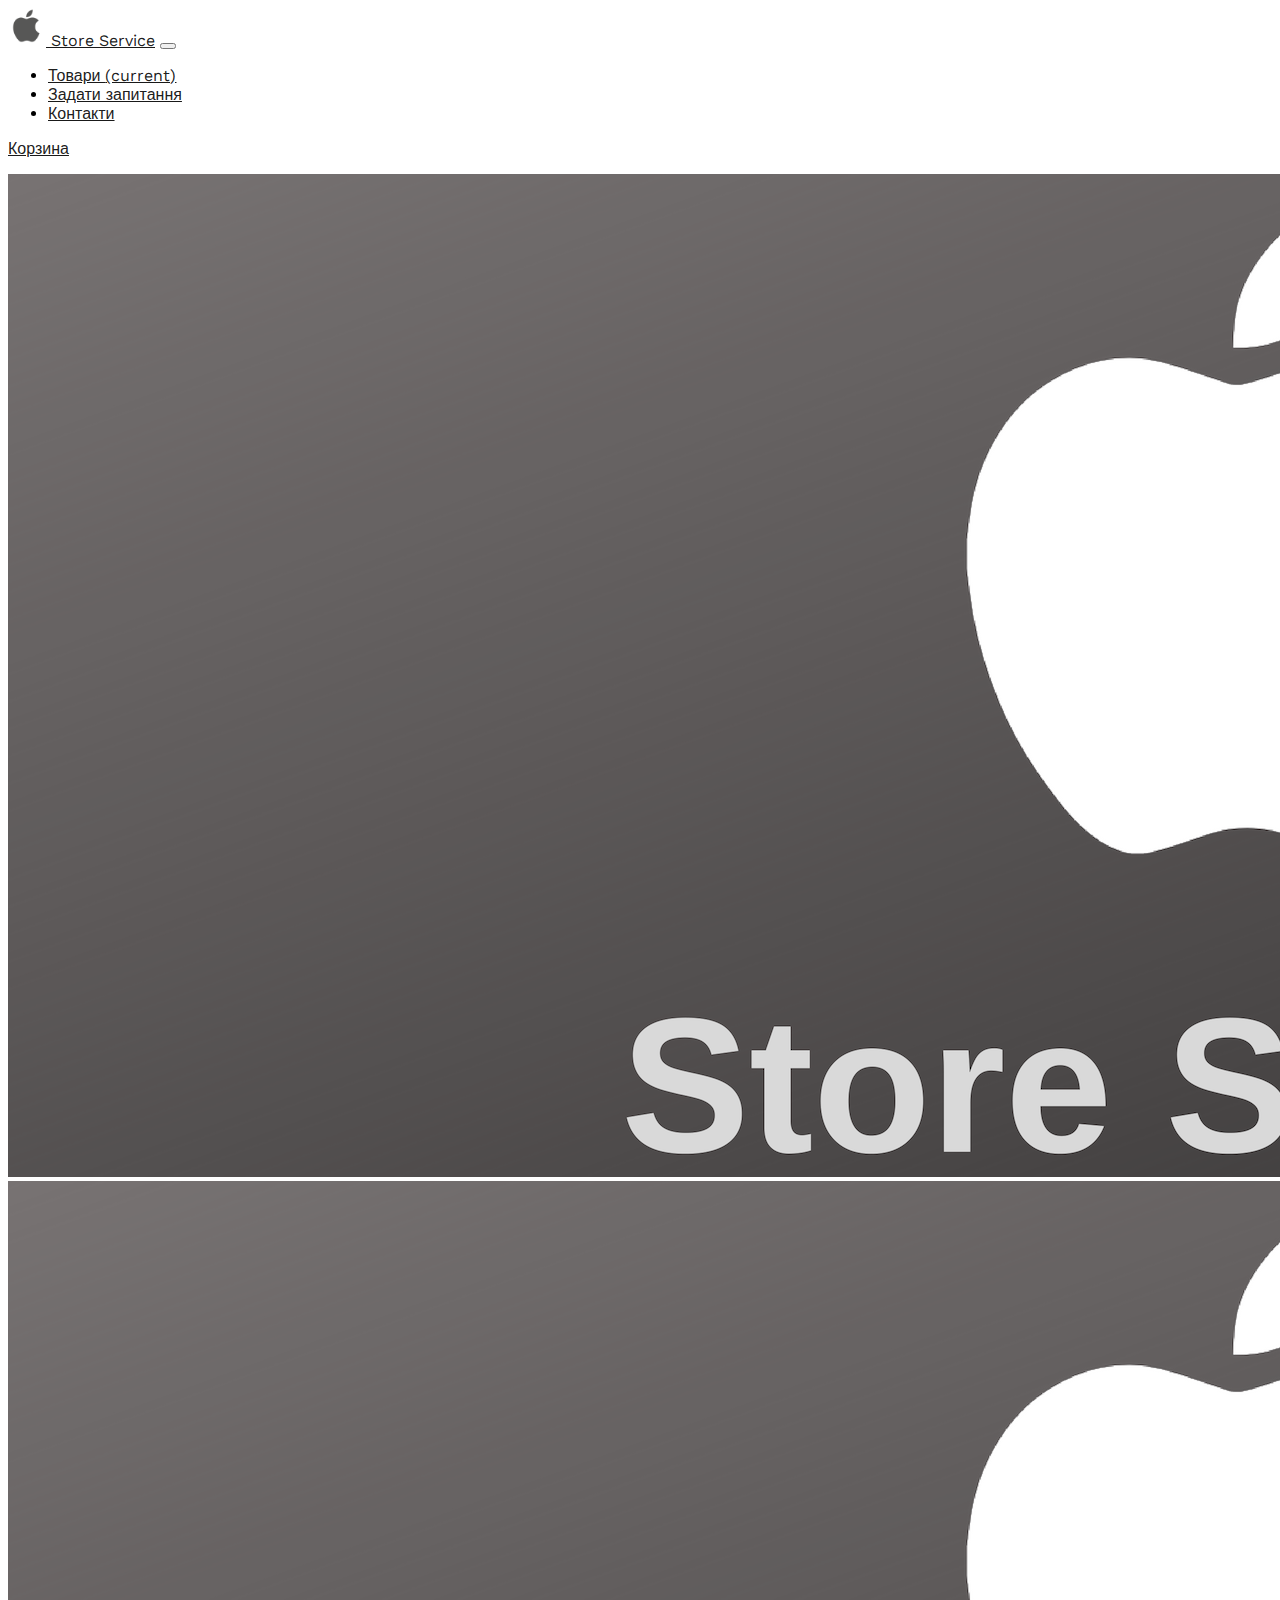
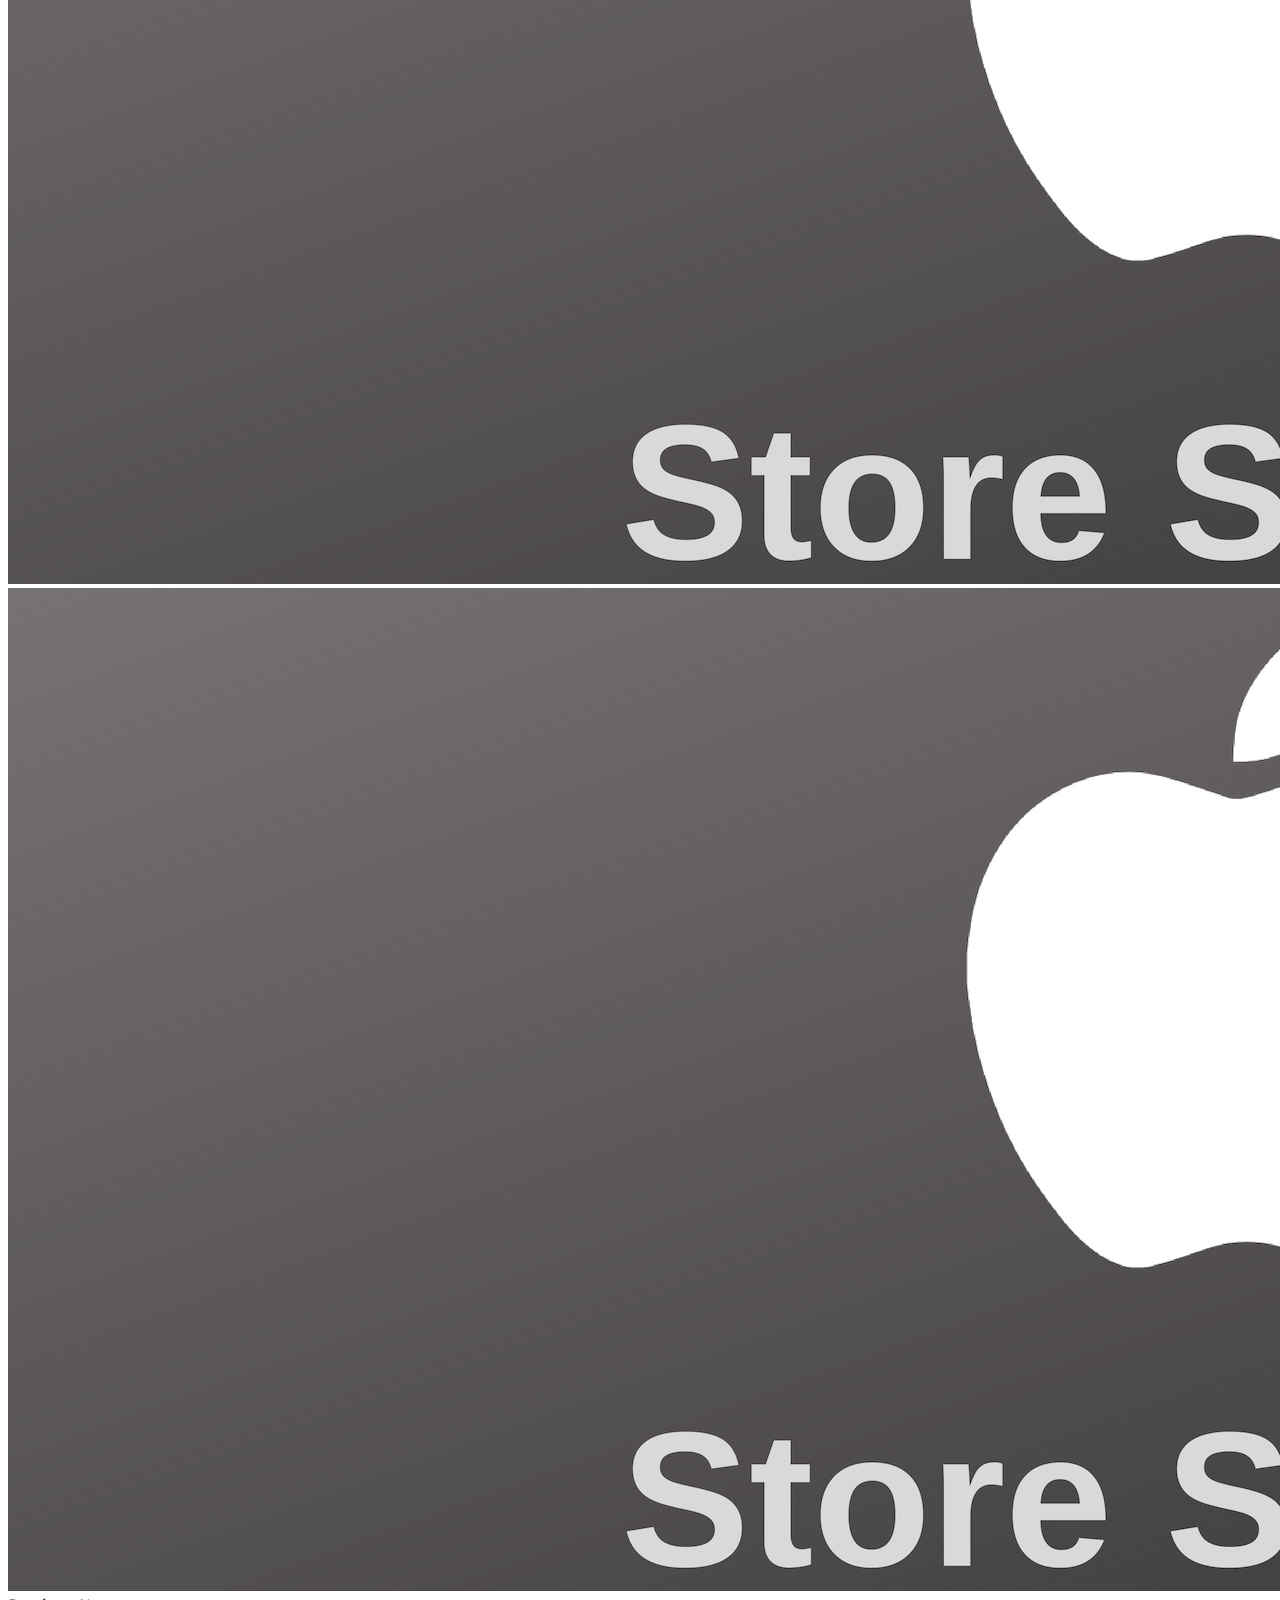
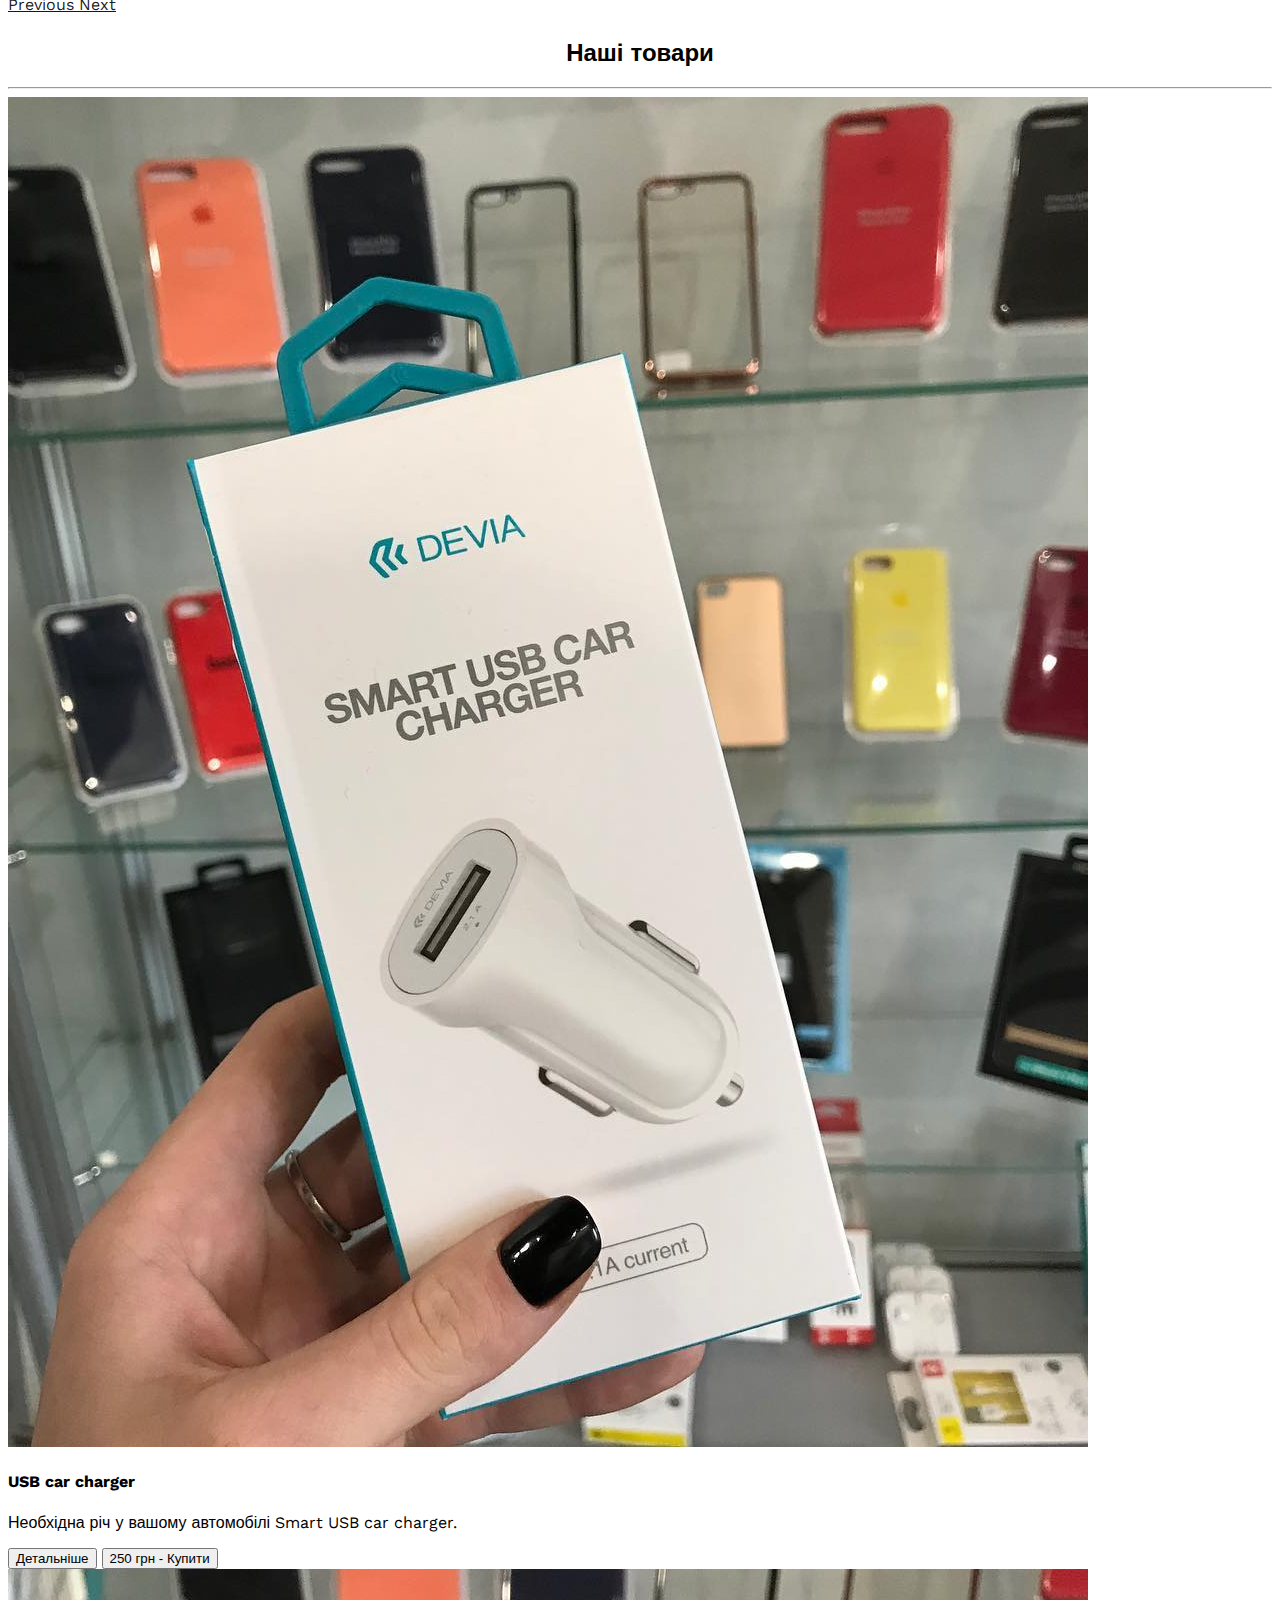
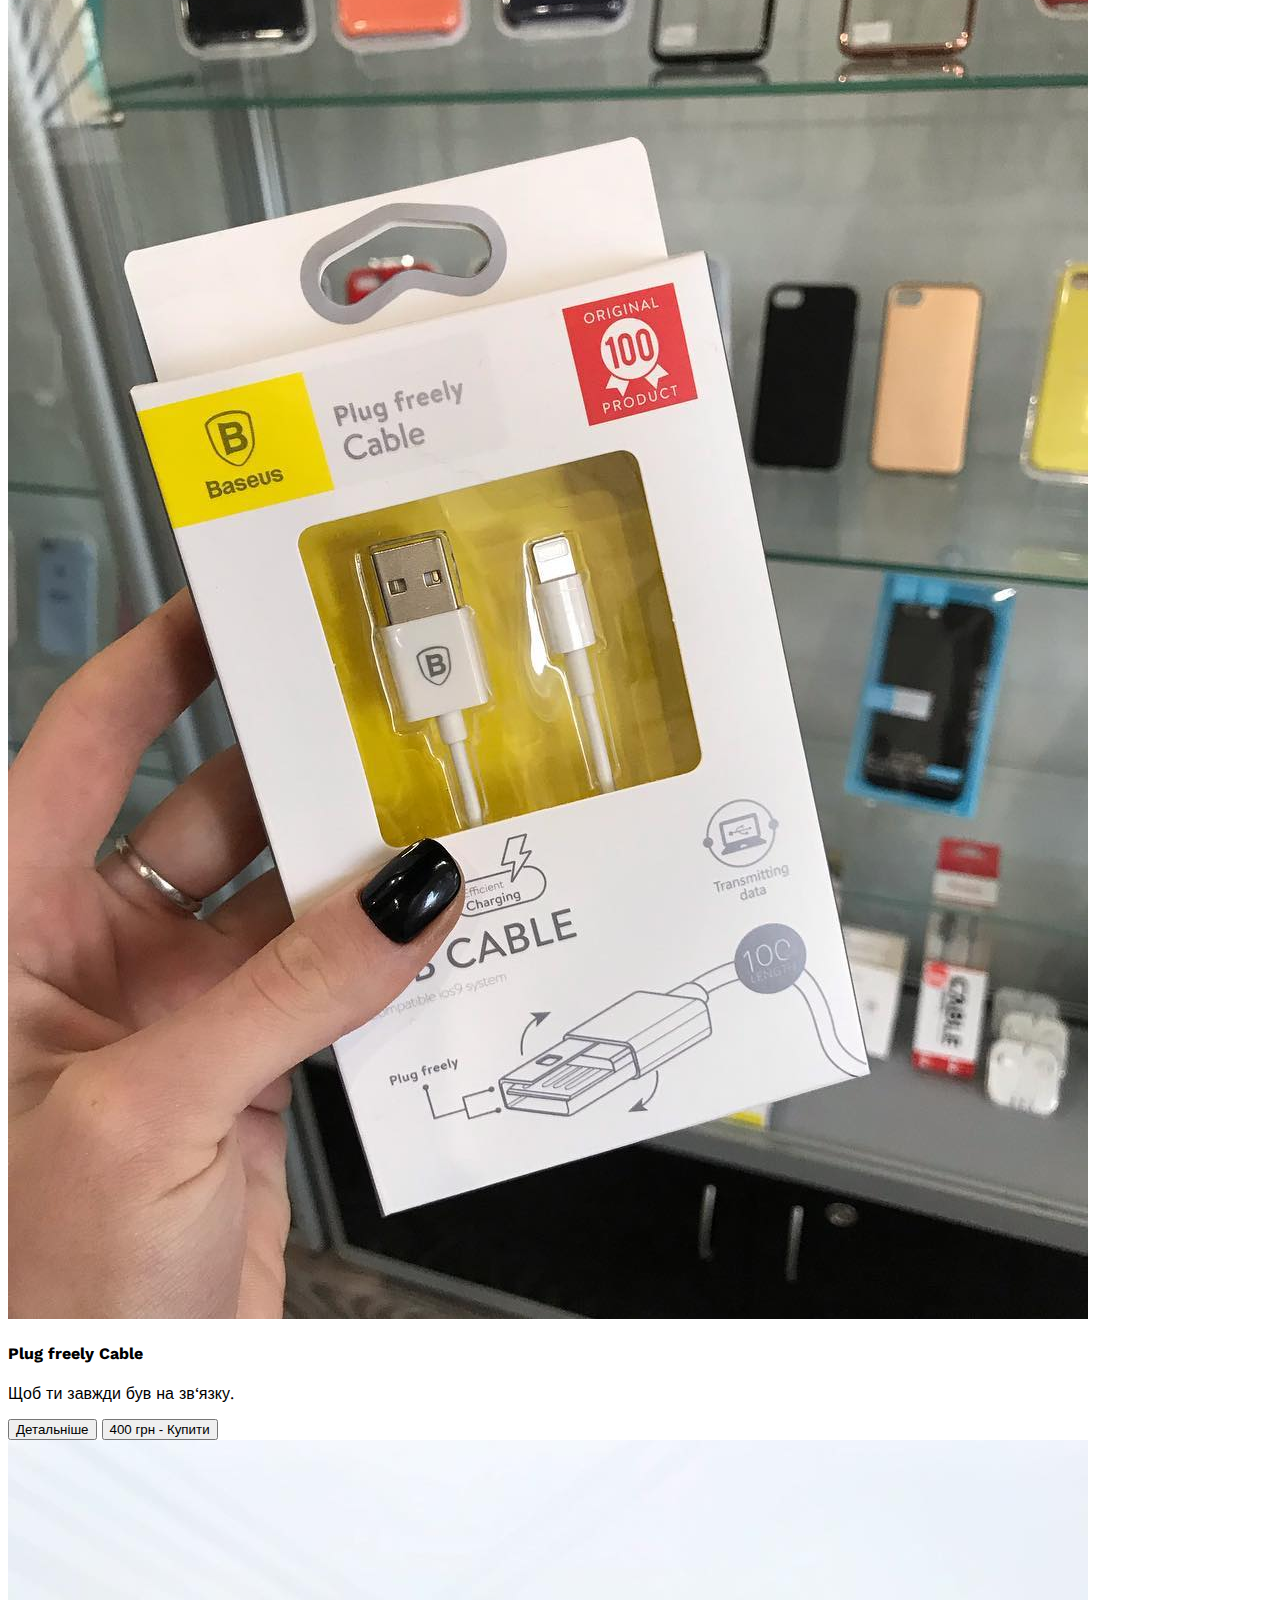
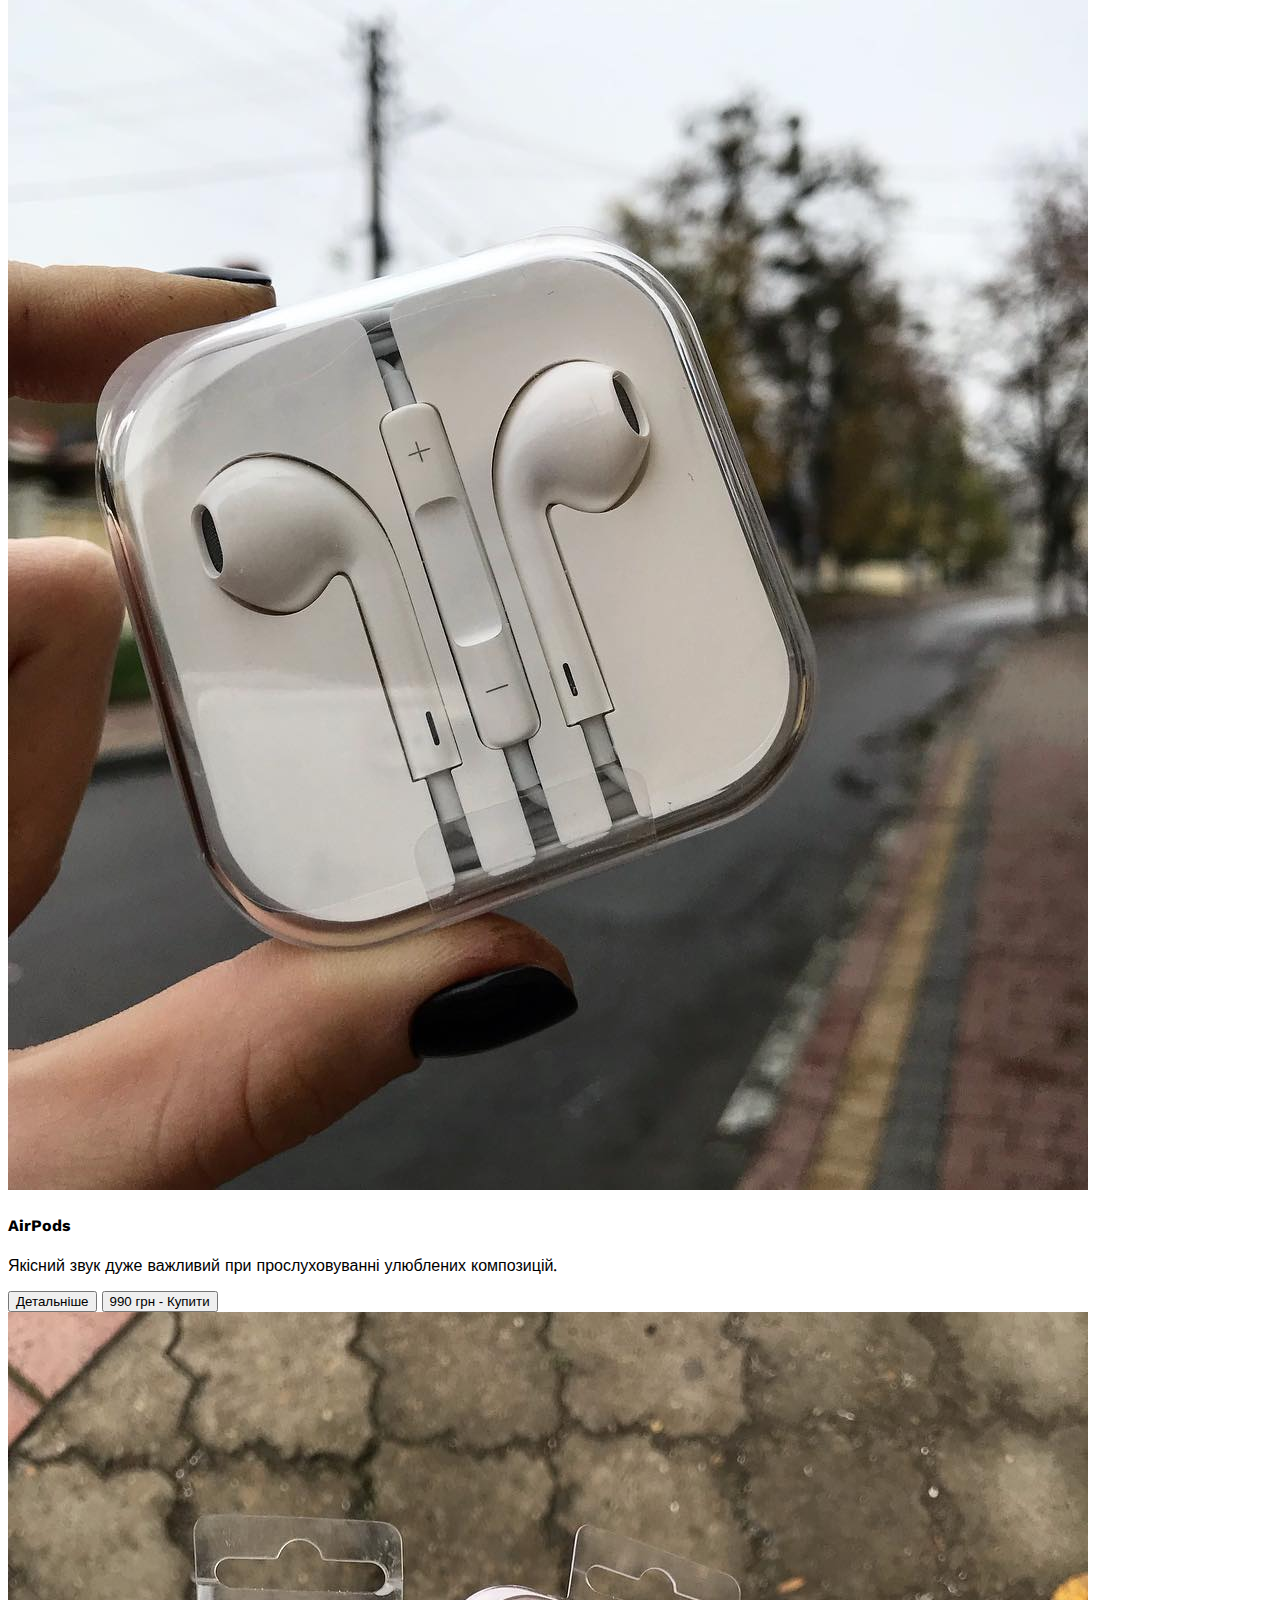
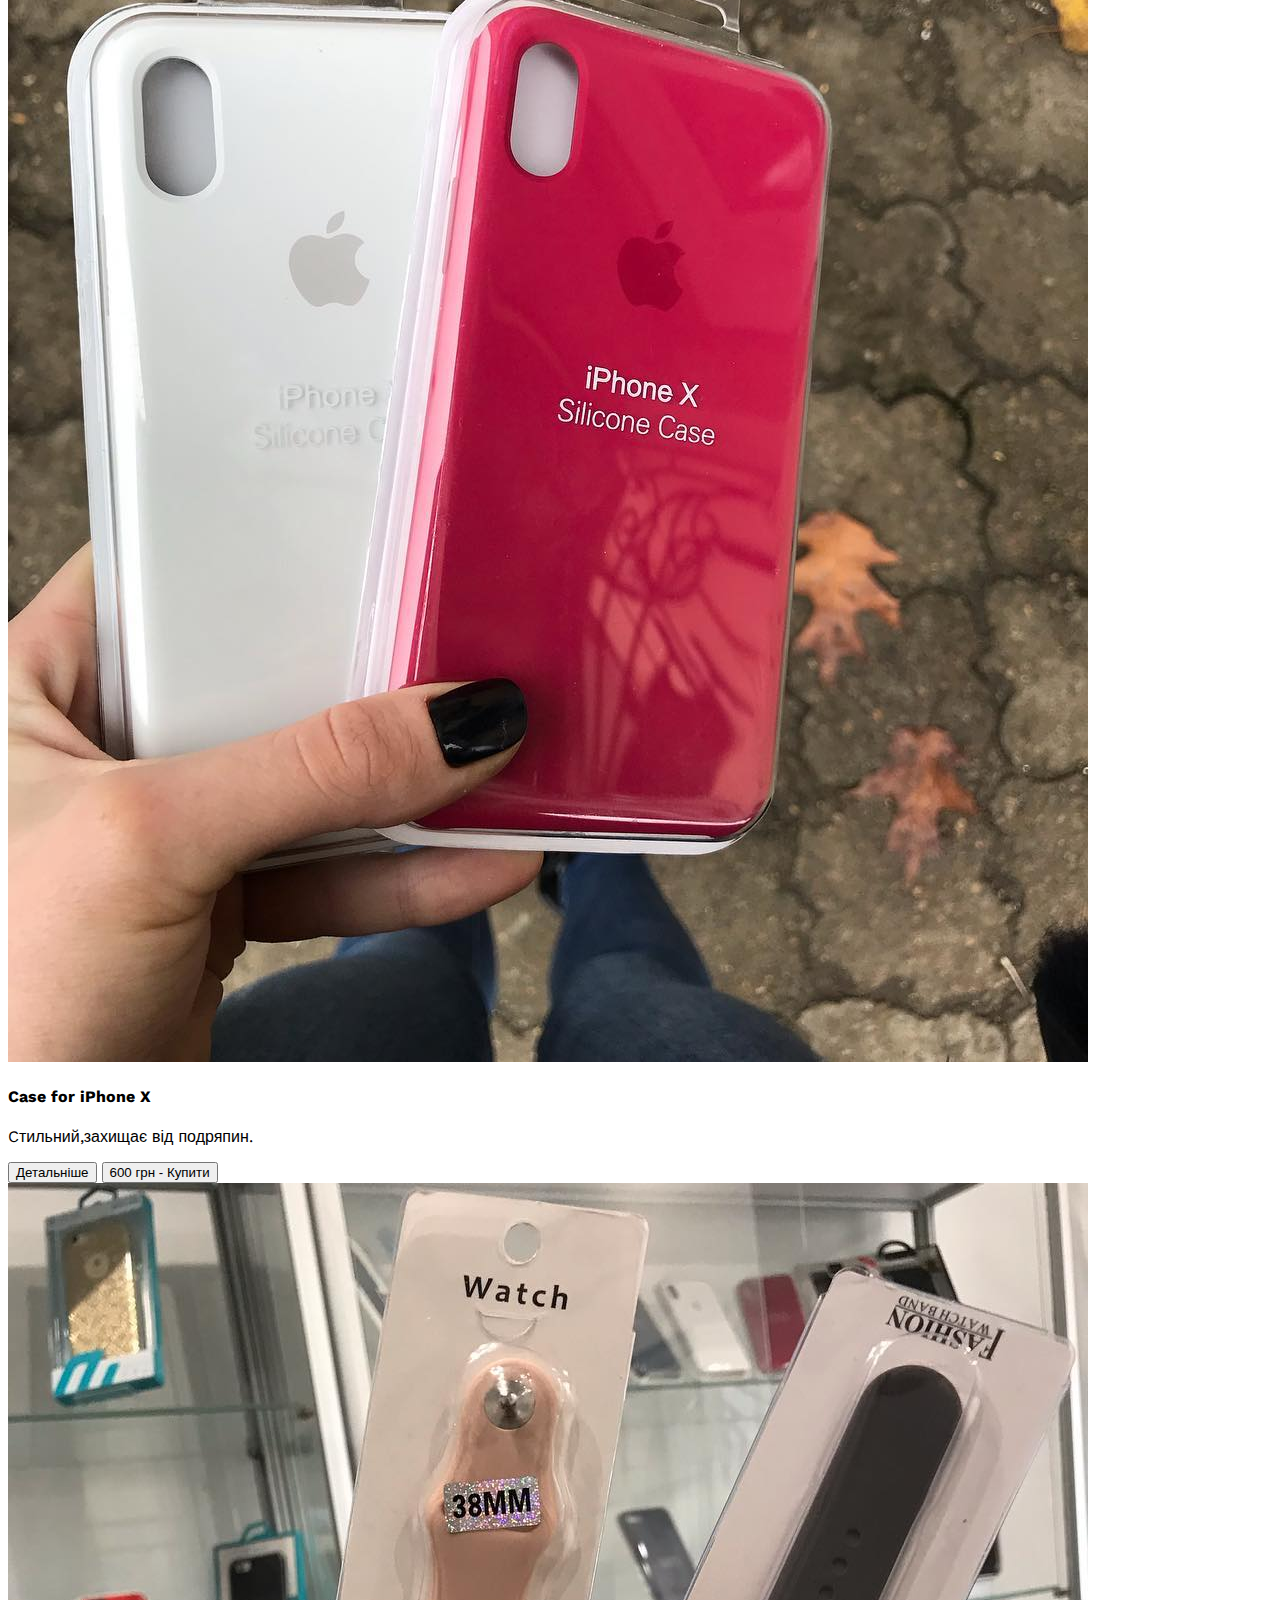
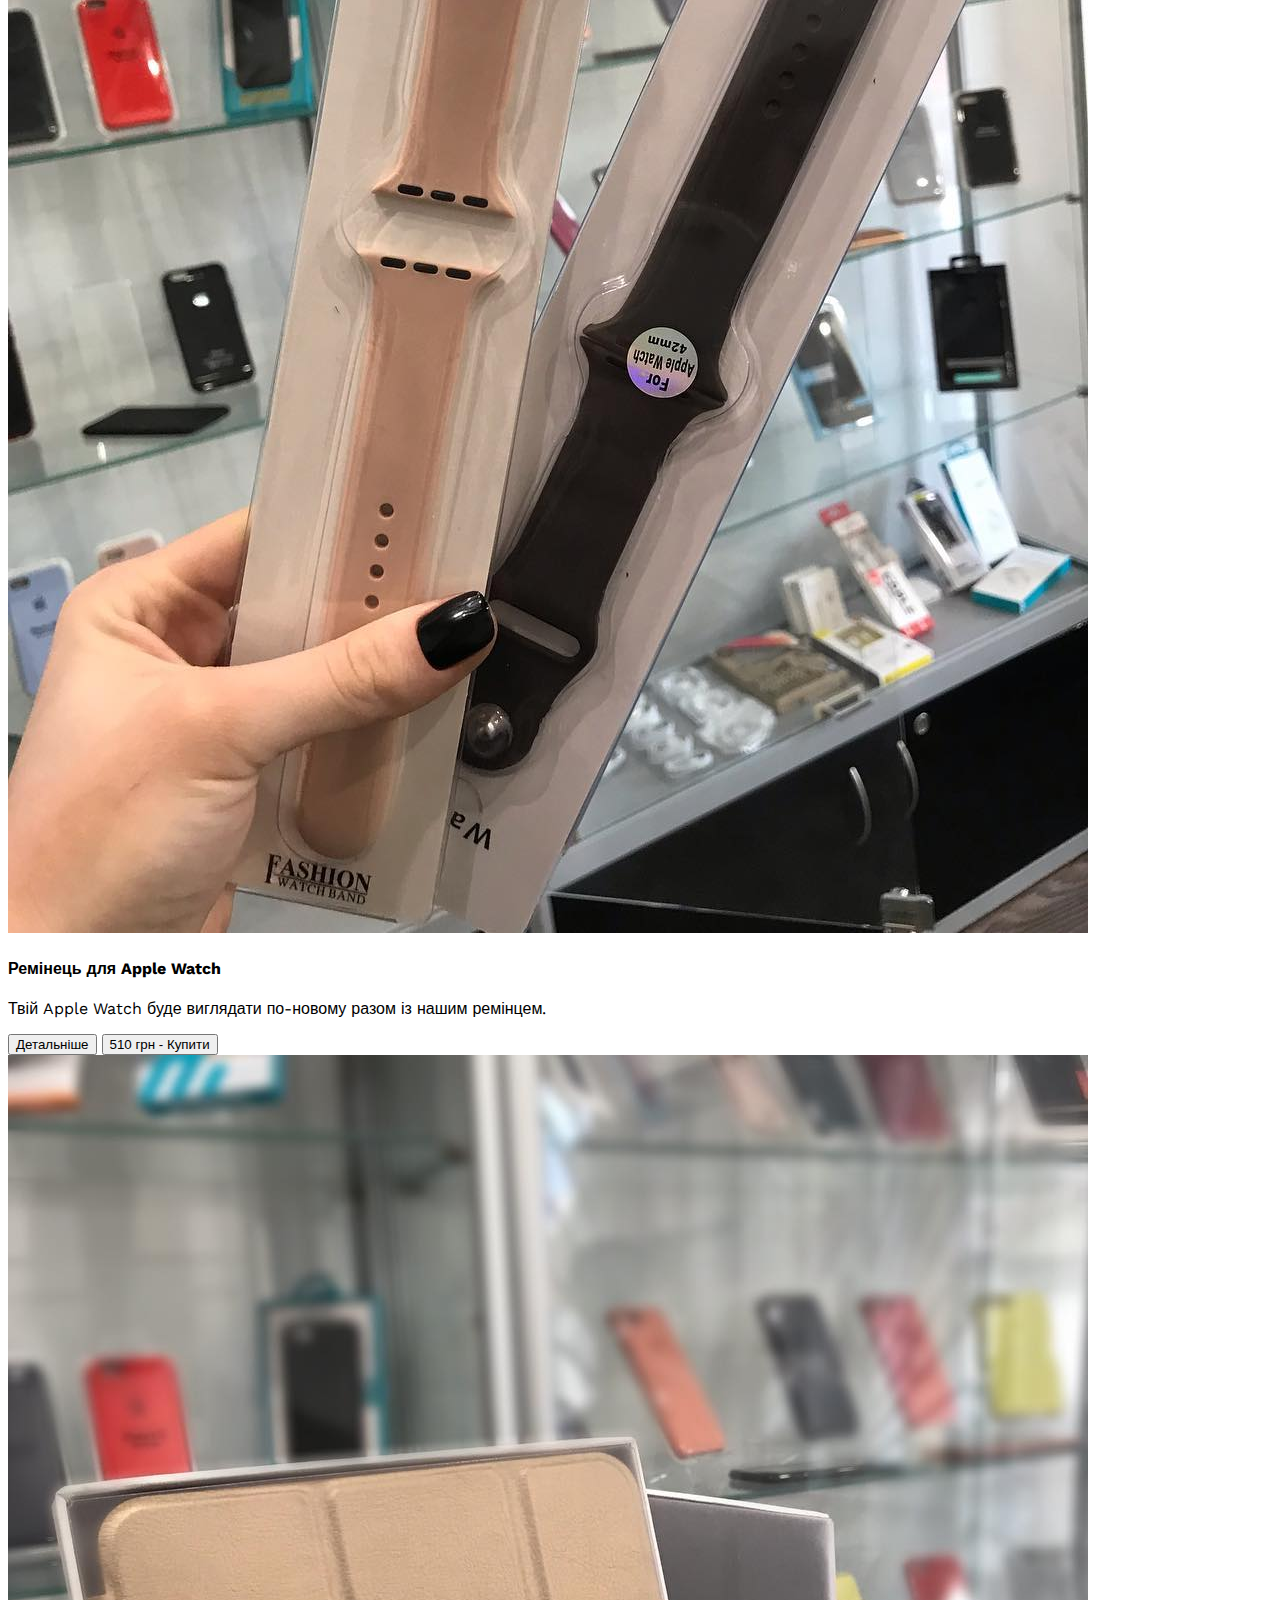
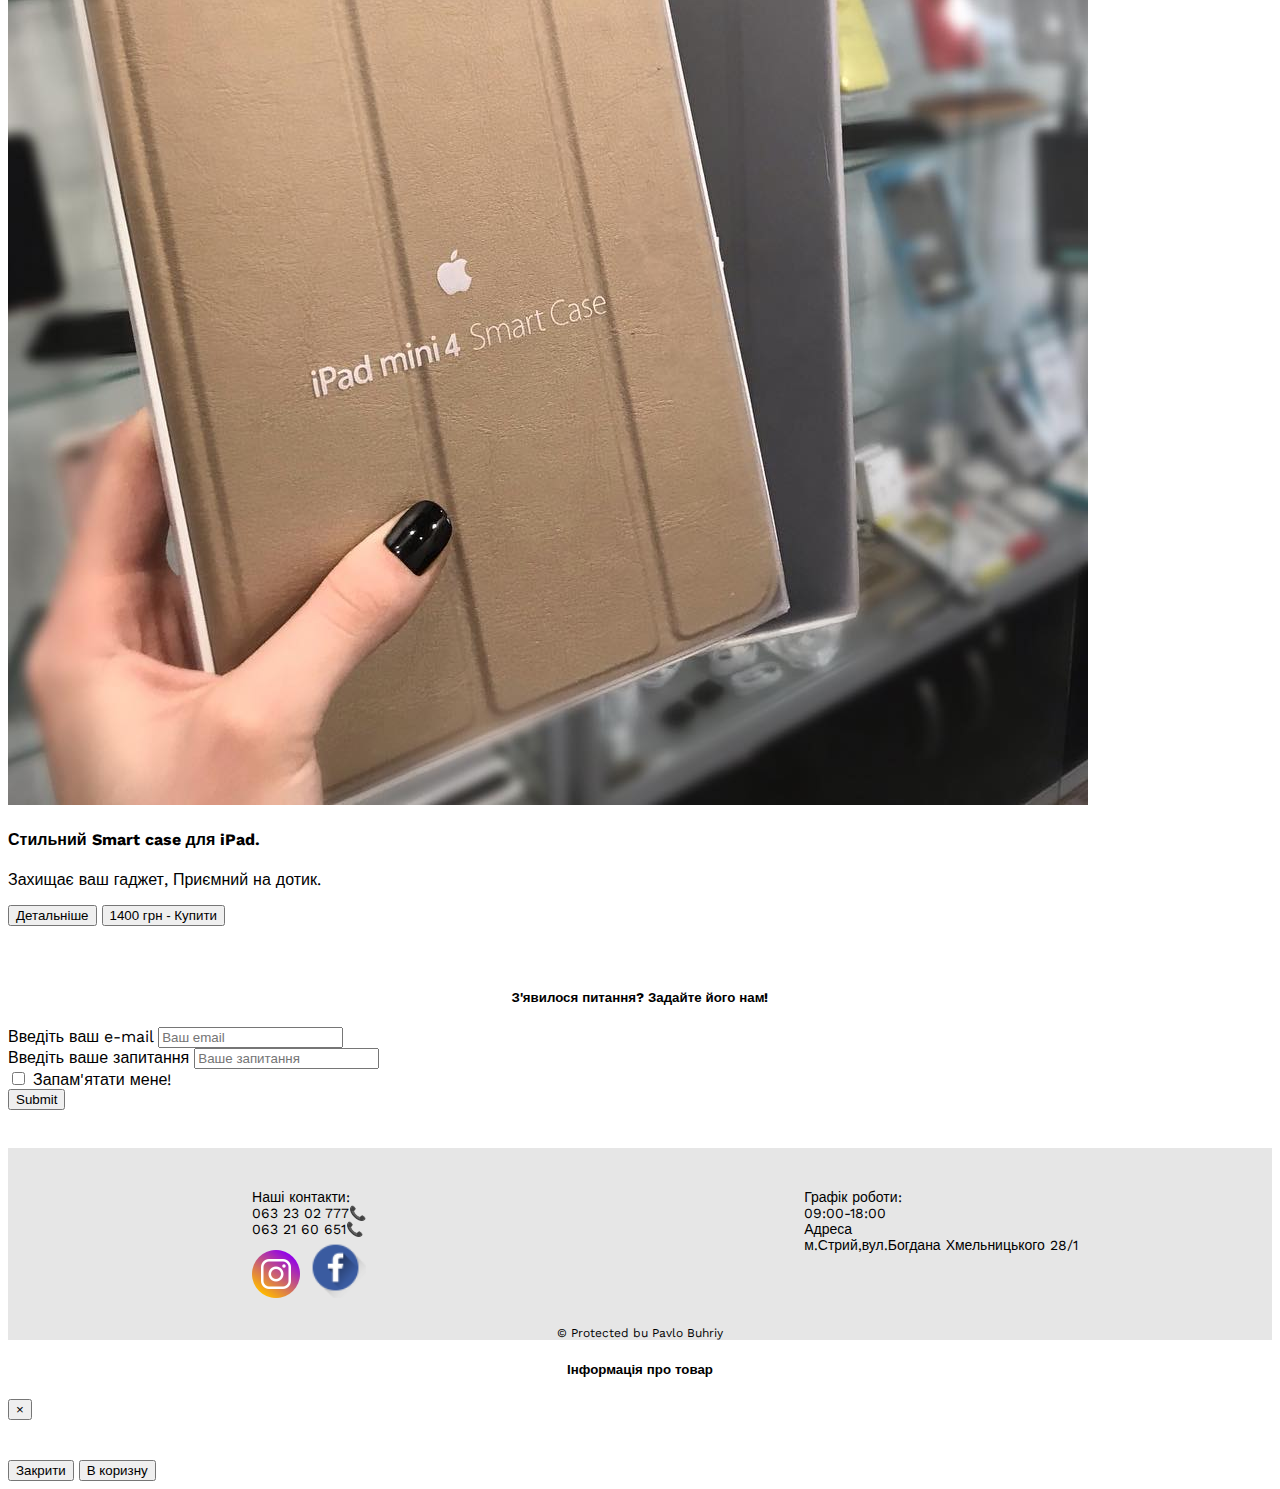
==== commit 88fc96db: "Complete Web Site" ====
--- a/index.html
+++ b/index.html
@@ -64,15 +64,17 @@
             <div class="row products-container">
             </div>
         </section>
-        <form class="formQuestion">
+        <form class="formQuestion" method="POST" action="https://formspree.io/pavlo110502@gmail.com">
             <div class="form-group">
                 <h5 id="questoin">З'явилося питання? Задайте його нам!</h5>
                 <label for="form">Введіть ваш e-mail</label>
-                <input type="email" class="form-control" id="form" placeholder="name@example.com">
+                <input type="email" class="form-control" id="form" placeholder="Ваш email" name="E-mail" required>
             </div>
             <div class="form-group">
-                <label for="FormTextarea">Ваше запитання</label>
-                <textarea class="form-control" id="FormTextarea" rows="3"></textarea>
+                <label for="FormTextarea">Введіть ваше запитання</label>
+                
+                
+                <input type="text" class="form-control" id="FormTextarea" placeholder="Ваше запитання" name="Запитання" required>
             </div>
             <div class="form-group form-check">
                 <input type="checkbox" class="form-check-input" id="Check">
